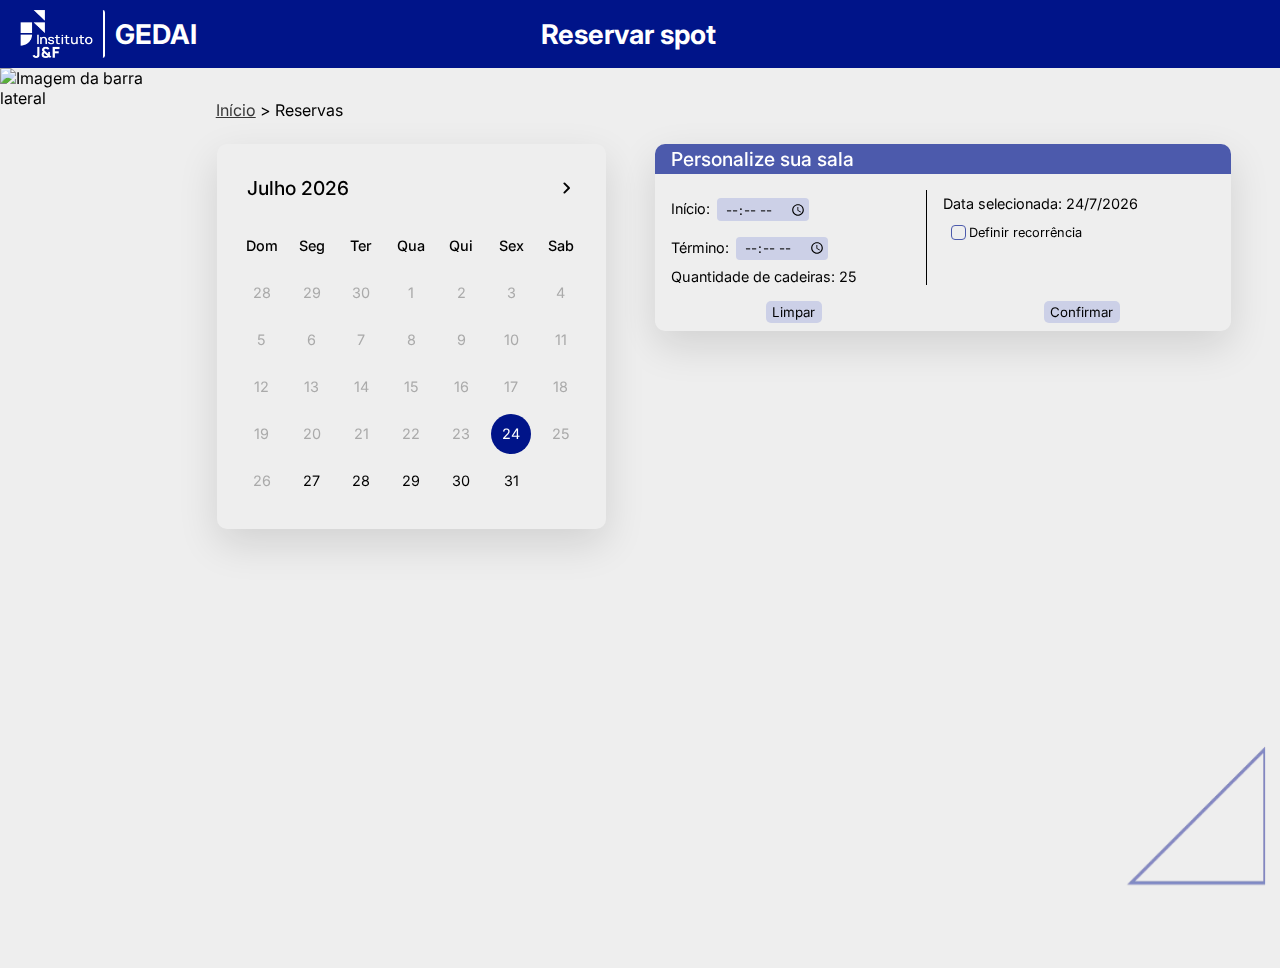
==== html/reservas.html @ 122ec22e "Subindo ultima versão sem mobile" ====
<!DOCTYPE html>
<html lang="pt-br">

<head>
    <meta charset="UTF-8">
    <meta name="viewport" content="width=device-width, initial-scale=1.0">
    <title>Reservas de spot</title>
    <link rel="stylesheet"
        href="https://fonts.googleapis.com/css2?family=Material+Symbols+Outlined:opsz,wght,FILL,GRAD@24,400,0,0" />
    <link rel="stylesheet"
        href="https://fonts.googleapis.com/css2?family=Material+Symbols+Rounded:opsz,wght,FILL,GRAD@20..48,100..700,0..1,-50..200">
    <link rel="stylesheet" href="../css/reservas.css">
    <script src="../js/reservas.js" defer></script>

</head>

<body>
    <section id="container-popup">
        <div id="popup">
            <header id="header-popup">
                <h1>Informações da reserva</h1>
            </header>
            <article id="container-informacoes">

                <div id="informacoes-1">
                    <div class="wave-group">
                        <input required="" type="text" class="input" id="nomeReserva">
                        <span class="bar"></span>
                        <label class="label">
                            <span class="label-char" style="--index: 0">Nome da reserva</span>
                        </label>
                    </div>
                    <p>Horário de início: <span id="horInicio"></span></p>
                    <p>Horário de fim: <span id="horFim"></span></p>
                    <p>Quantidade de cadeiras: <span id="quantCadeiras"></span></p>
                </div>

                <div id="informacoes-2">
                    <p>Número da sala: <span id="numSalaPopup"></span></p>
                    <p>Andar da sala: <span id="andarSala"></span></p>
                    <p>Tem televisão: <span id="temTv"></span></p>
                    <span id="datas">

                    </span>
                </div>

            </article>
            <button id="confirmar">Confirmar</button>
        </div>
    </section>
    <header id="header-pgn" >
        <div>
            <img src="../img/Logo-J_F.webp" alt="Logo institutojef" id="logo-instituto">
            <h1>GEDAI</h1>
        </div>
        <h1>Reservar spot</h1>
    </header>

    <main>
        <div id="barra-lateral"></div>
        <section id="container">
            <p id="linkVoltar"><a id="voltar" href="../index.html">Início</a> > Reservas</p>

            <section id="conteudo">
                <div class="wrapper">
                    <header id="headerCalendario">
                        <p class="current-date"></p>
                        <div class="icons">
                            <span id="prev" class="material-symbols-rounded">chevron_left</span>
                            <span id="next" class="material-symbols-rounded">chevron_right</span>
                        </div>
                    </header>
                    <div class="calendar">
                        <ul class="weeks">
                            <li>Dom</li>
                            <li>Seg</li>
                            <li>Ter</li>
                            <li>Qua</li>
                            <li>Qui</li>
                            <li>Sex</li>
                            <li>Sab</li>
                        </ul>
                        <ul class="days"></ul>
                    </div>
                </div>
                <aside class="container">
                    <section id="container-filtros">
                        <header id="headerFiltros">
                            <h2>Personalize sua sala</h2>
                        </header>
                        <section id="filtros">
                            <article id="horario-cadeiras">
                                <div id="form_horario_inicio">
                                    <label for="timeInicio">Início:</label>
                                    <input type="time" name="timeInicio" id="timeInicio">
                                </div>
                                <div id="form_horario_termino">
                                    <label for="timeFinal">Término:</label>
                                    <input type="time" name="timeFinal" id="timeFinal">
                                </div>
                                <div id="label-cadeiras">
                                    
                                </div>
                            </article>
                            <article id="datas">
                                <p>Data selecionada: <span class="diaSelecionado" id="dia"></span></p>
                                <div id="container-checkbox"><input type="checkbox" class="ui-checkbox" id="checkbox">
                                    <p>Definir recorrência</p>
                                </div>
                                <div id="recorrencia-selecionada">
                                    <p>Data de término: <input type="date" name="data" id="dataTermino"></p>
                                </div>
                            </article>
                        </section>
                        <section id="container-botoes">
                            <button id="btn-limpar">Limpar</button>
                            <button id="btn-confirmar">Confirmar</button>
                        </section>
                    </section>
                    <h3 id="alerta-sem-sala">Não há salas disponíveis :(</h3>
                    <section id="container-salas">
                       
                    </section>
                </aside>
            </section>
        </section>
    </main>
    <div id="imgBaixo"><img src="../img/grafismo-J&F 2.webp" alt="fundo"></div>


</body>

</html>
---- css/reservas.css ----
@charset "UTF-8";
@import url('https://fonts.googleapis.com/css2?family=Inter:wght@100..900&display=swap');

:root {
    --azul100: #001489;
    --azul70: #4C5AAC;
    --azul20: #CCD0E7;
    --azul05: #F2F3F9;
    --font: #383838;
    --bg: #EEEEEE;
}

* {
    margin: 0;
    padding: 0;
    box-sizing: border-box;
    font-family: "Inter", sans-serif;
}

body {
    height: 100vh;
    background-color: var(--bg);
    user-select: none;
    overflow: hidden;
}

#container-salas::-webkit-scrollbar {
    width: 8px;
}

#container-salas::-webkit-scrollbar-track {
    border-radius: 10px;
}

#container-salas::-webkit-scrollbar-thumb {
    background: #888;
    border-radius: 10px;
}

#container-salas::-webkit-scrollbar-thumb:hover {
    background: #555;
}

#barra-lateral>img {
    height: 100vh;
    float: left;
}

#header-pgn {
    padding: 10px 20px;
    display: flex;
    align-items: center;
    width: 100%;
    user-select: none;
    background-color: var(--azul100);
    color: white;
    grid-template-columns: 42% 1fr;
    display: grid;
    transition: background-color 0.3s, backdrop-filter 0.3s;
}

.logo>a {
    text-decoration: none;
    color: #fff;
}

#header-pgn>div {
    display: flex;
    align-items: center;
    font-size: .8rem;
}

#header-pgn h1 {
    font-size: 1.7rem;
}

#logo-instituto {
    height: 3rem;
    width: 5.3rem;
    border-right: 2px solid white;
    padding-right: 10px;
    margin-right: 10px;
    border-radius: 2.4px;
}

main {
    height: 100vh;
    justify-content: center;
    align-items: center;
    display: flex;
    position: relative;
    z-index: 2;
}

#container {
    width: 100%;
    height: 100%;
    padding-top: 2rem;
}

#linkVoltar {
    margin-left: 3rem;
    margin-bottom: 1.5rem;
}

#voltar {
    color: var(--font);
}

#conteudo {
    display: flex;
    justify-content: space-evenly;
}




/* calendário */

.wrapper {
    width: 35%;
    border-radius: 10px;
    box-shadow: 0 15px 40px rgba(0, 0, 0, 0.12);
}

.wrapper #headerCalendario {
    display: flex;
    align-items: center;
    padding: 25px 30px 10px;
    justify-content: space-between;
}

#headerCalendario .icons {
    display: flex;
}

#headerCalendario .icons span {
    height: 38px;
    width: 38px;
    cursor: pointer;
    text-align: center;
    line-height: 38px;
    font-size: 1.5rem;
    border-radius: 50%;
}

.icons span:last-child {
    margin-right: -10px;
}

#headerCalendario .icons span:hover {
    color: var(--azul70);
}

#headerCalendario .current-date {
    font-size: 1.2rem;
    font-weight: 500;
}

.calendar {
    padding: 20px;
}

.calendar ul {
    display: flex;
    flex-wrap: wrap;
    list-style: none;
    text-align: center;
}

.calendar .days {
    margin-bottom: 20px;
}

.calendar li {
    color: #000;
    width: calc(100% / 7);
    font-size: 0.9rem;
}

.calendar .weeks li {
    font-weight: 500;
    cursor: default;
}

.calendar .days li {
    z-index: 1;
    cursor: pointer;
    position: relative;
    margin-top: 30px;
}

.days li.inactive,
.days li.filtro-inativo {
    color: #aaa;
    cursor: not-allowed;
}

.days li.active {
    color: #fff;
}

.days li::before {
    position: absolute;
    content: "";
    left: 50%;
    top: 50%;
    height: 40px;
    width: 40px;
    z-index: -1;
    border-radius: 50%;
    transform: translate(-50%, -50%);
}

.days li.active::before {
    background: var(--azul100);
}

.hidden {
    display: none;
}

.container {
    display: grid;
    grid-template-rows: auto 1fr;
}

#alerta-sem-sala {
    justify-self: center;
    align-self: center;
    color: #383838;
    font-weight: 500;
    display: none;
}

#container-salas {
    height: 15rem;
    overflow-y: scroll;
    display: none;
}

.sala {
    background-color: var(--azul20);
    margin-bottom: 0.8rem;
    padding-block: 0.5rem;
    padding-inline: 1rem;
    border-radius: 10px;
    cursor: pointer;
    color: var(--font);
    display: flex;
    flex-direction: column;
}

.sala>h2 {
    align-self: center;
    color: var(--font);
    font-size: 1.2rem;
}

#container-info-sala {
    display: flex;
    justify-content: space-around;
}

#container-info-sala p {
    display: flex;
    align-items: center;
}

#span-tv {
    padding-inline: 2.5rem;
    border-inline: 1px solid var(--font);
}

#cadeiras {
    padding-right: .2rem;
}

.material-symbols-outlined {
    padding-right: .5rem;
}


/* filtros */
#container-filtros {
    box-shadow: 0 15px 40px rgba(0, 0, 0, 0.12);
    border-radius: 10px;
    height: max-content;
    width: 36rem;
    display: flex;
    margin-bottom: 1rem;
    flex-direction: column;
}


#headerFiltros {
    background-color: var(--azul70);
    padding-left: 1rem;
    border-radius: 10px 10px 0 0;
    color: white;
}

#headerFiltros h2 {
    padding-block: .2rem;
    font-weight: 500;
    font-size: 1.2rem;
}

#filtros {
    padding: 1rem;
    display: grid;
    font-size: .9rem;
    justify-content: center;
    grid-template-columns: 50% 50%;
}

#horario-cadeiras {
    border-right: 1.3px solid black;
    margin-right: 1rem;
    padding-right: 1rem;
}

#container-botoes {
    justify-content: space-around;
    display: flex;
    margin-bottom: .5rem;
}

#container-botoes button {
    border-radius: 5px;
    outline: none;
    border: none;
    background-color: var(--azul20);
    padding-inline: .4rem;
    padding-block: .2rem;
    cursor: pointer;
    transition: background-color 200ms cubic-bezier(0.4, 0, 0.2, 1) 0ms;
}

#container-botoes button:hover {
    background-color: var(--azul70);
    color: white;
}


/*Estilizando caixas de input de horário e de opções*/
#form_horario_inicio,
#form_horario_termino {
    padding-block: .5rem;
}

input[type="date"],
input[type="time"],
select {
    border-radius: 4px;
    outline: none;
    border: none;
    background-color: var(--azul20);
    cursor: pointer;
    text-align: center;
    padding: .1em;
    margin-left: .2em;
}

#container-checkbox {
    display: flex;
    margin: .5rem;
}

/*CHECKBOX*/
.ui-checkbox,
.ui-checkbox *,
.ui-checkbox *::before,
.ui-checkbox *::after {
    -webkit-box-sizing: border-box;
    box-sizing: border-box;
}

.ui-checkbox {
    outline: none;
    -webkit-appearance: none;
    -moz-appearance: none;
    appearance: none;
    width: 15px;
    height: 15px;
    border-radius: 4px;
    color: #fff;
    border: 1px solid var(--azul70);
    -webkit-transition: all 0.3s;
    transition: all 0.3s;
    cursor: pointer;
    position: relative;
}

.ui-checkbox::after {
    content: "";
    position: absolute;
    top: 0;
    left: 0;
    right: 0;
    bottom: 0;
    -webkit-box-shadow: 0 0 0 calc(20px / 2.5) var(--azul70);
    box-shadow: 0 0 0 calc(20px/ 2.5) var(--azul70);
    border-radius: inherit;
    opacity: 0;
    -webkit-transition: all 0.5s cubic-bezier(0.12, 0.4, 0.29, 1.46);
    -o-transition: all 0.5s cubic-bezier(0.12, 0.4, 0.29, 1.46);
    transition: all 0.5s cubic-bezier(0.12, 0.4, 0.29, 1.46);
}

.ui-checkbox::before {
    top: 40%;
    left: 50%;
    content: "";
    position: absolute;
    width: 4px;
    height: 7px;
    border-right: 2px solid #fff;
    border-bottom: 2px solid #fff;
    -webkit-transform: translate(-50%, -50%) rotate(45deg) scale(0);
    -ms-transform: translate(-50%, -50%) rotate(45deg) scale(0);
    transform: translate(-50%, -50%) rotate(45deg) scale(0);
    opacity: 0;
    -webkit-transition: all 0.1s cubic-bezier(0.71, -0.46, 0.88, 0.6), opacity 0.1s;
    -o-transition: all 0.1s cubic-bezier(0.71, -0.46, 0.88, 0.6), opacity 0.1s;
    transition: all 0.1s cubic-bezier(0.71, -0.46, 0.88, 0.6), opacity 0.1s;
}

.ui-checkbox:checked {
    background: var(--azul100);
    border-color: transparent;
}

.ui-checkbox:checked::before {
    opacity: 1;
    -webkit-transform: translate(-50%, -50%) rotate(45deg) scale(1.2);
    -ms-transform: translate(-50%, -50%) rotate(45deg) scale(1.2);
    transform: translate(-50%, -50%) rotate(45deg) scale(1.2);
    -webkit-transition: all 0.2s cubic-bezier(0.12, 0.4, 0.29, 1.46) 0.1s;
    -o-transition: all 0.2s cubic-bezier(0.12, 0.4, 0.29, 1.46) 0.1s;
    transition: all 0.2s cubic-bezier(0.12, 0.4, 0.29, 1.46) 0.1s;
}

.ui-checkbox:active:not(:checked)::after {
    -webkit-transition: none;
    -o-transition: none;
    -webkit-box-shadow: none;
    box-shadow: none;
    transition: none;
    opacity: 1;
}

#container-checkbox>p {
    margin-left: .2rem;
    cursor: default;
    font-size: .8rem;
    align-self: center;
}

#recorrencia-selecionada {
    display: none;
    margin: .5rem;
}

/*Estilizando popup para receber últimos dados*/
#container-popup {
    height: 100%;
    width: 100%;
    position: absolute;
    background-color: #00000053;
    z-index: 3;
    justify-content: center;
    display: none;
    align-items: center;
}

#popup {
    width: 500px;
    display: none;
    background-color: var(--bg);
    border-radius: 10px;
    flex-direction: column;
}

#header-popup {
    background-color: var(--azul70);
    padding-left: 1rem;
    border-radius: 10px 10px 0 0;
    color: white;
}

#header-popup>h1 {
    padding-block: .2rem;
    font-weight: 500;
    font-size: 1.2rem;
}

#container-informacoes {
    padding: 1rem;
    display: grid;
    font-size: .9rem;
    justify-content: center;
    grid-template-columns: 50% 50%;
}

#informacoes-1 {
    border-right: 1.3px solid black;
    margin-right: 1rem;
    padding-right: 1rem;
}

div#informacoes-1>p,
div#informacoes-2>p {
    padding-block: .3rem;
}

#confirmar {
    border-radius: 5px;
    outline: none;
    border: none;
    background-color: var(--azul20);
    padding-inline: .4rem;
    padding-block: .2rem;
    cursor: pointer;
    align-self: end;
    margin-bottom: .5rem;
    margin-right: .5rem;
    transition: background-color 200ms cubic-bezier(0.4, 0, 0.2, 1) 0ms;
}

#confirmar:hover {
    background-color: var(--azul70);
    color: white;
}

/*Estilizando nome da reserva*/
.wave-group {
    position: relative;
    margin-bottom: 1rem;
}

.wave-group .input {
    padding: 10px 10px 10px 0;
    display: block;
    width: 200px;
    border: none;
    border-bottom: 1px solid #515151;
    background: transparent;
}

.wave-group .input:focus {
    outline: none;
}

.wave-group .label {
    color: var(--font);
    font-weight: normal;
    position: absolute;
    pointer-events: none;
    top: 10px;
    display: flex;
}

.wave-group .label-char {
    transition: 0.2s ease all;
}

.wave-group .input:focus~label .label-char,
.wave-group .input:valid~label .label-char {
    transform: translateY(-20px);
    font-size: 14px;
    color: #5264AE;
}

.wave-group .bar {
    position: relative;
    display: block;
    width: 200px;
}

.wave-group .bar:before,
.wave-group .bar:after {
    content: '';
    height: 2px;
    width: 0;
    bottom: 1px;
    position: absolute;
    transition: 0.2s ease all;
    -moz-transition: 0.2s ease all;
    -webkit-transition: 0.2s ease all;
}

.wave-group .bar:before {
    left: 50%;
}

.wave-group .bar:after {
    right: 50%;
}

.wave-group .input:focus~.bar:before,
.wave-group .input:focus~.bar:after {
    width: 50%;
}

#datas>p {
    padding-block: .3rem;
}

#imgBaixo {
    position: fixed;
    right: 0;
    bottom: 0;
    display: flex;
}

#imgBaixo>img {
    margin-bottom: 15px;
    margin-right: 15px;
    width: 19rem;
}

.desativado {
    cursor: not-allowed;
    color: gray;
    border-color: gray;
}
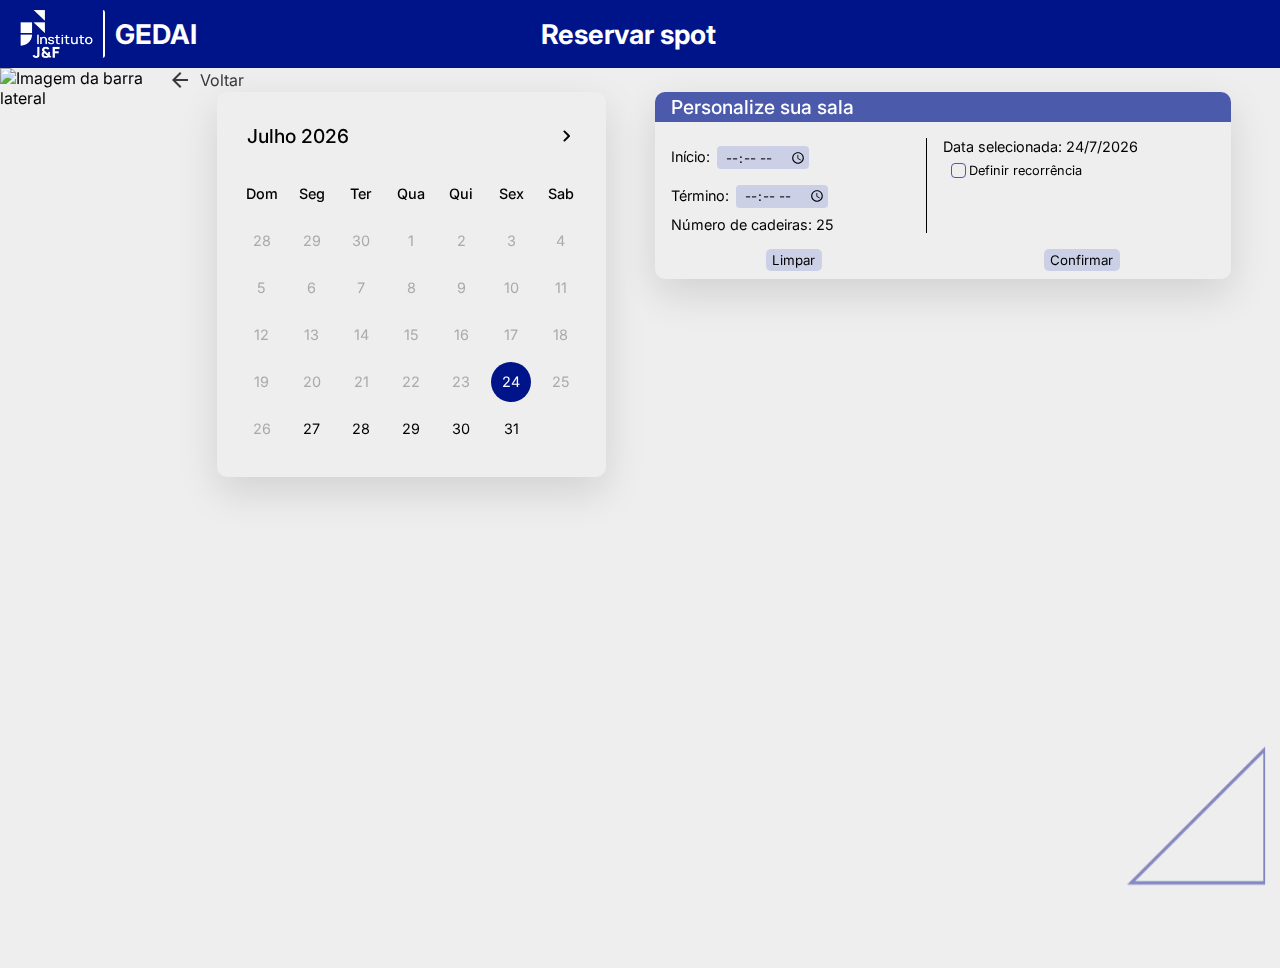
==== commit f0300add: "testando mq 600" ====
--- a/html/reservas.html
+++ b/html/reservas.html
@@ -10,6 +10,7 @@
     <link rel="stylesheet"
         href="https://fonts.googleapis.com/css2?family=Material+Symbols+Rounded:opsz,wght,FILL,GRAD@20..48,100..700,0..1,-50..200">
     <link rel="stylesheet" href="../css/reservas.css">
+    <link rel="stylesheet" href="../media-query/md-reservas.css">
     <script src="../js/reservas.js" defer></script>
 
 </head>
@@ -23,16 +24,16 @@
             <article id="container-informacoes">
 
                 <div id="informacoes-1">
-                    <div class="wave-group">
-                        <input required="" type="text" class="input" id="nomeReserva">
-                        <span class="bar"></span>
-                        <label class="label">
-                            <span class="label-char" style="--index: 0">Nome da reserva</span>
-                        </label>
-                    </div>
+
+                    <input placeholder="Digite o nome da reserva" class="input-style input" id="nomeReserva"
+                        type="text">
+                    <span class="bar"></span>
+
+
+
                     <p>Horário de início: <span id="horInicio"></span></p>
                     <p>Horário de fim: <span id="horFim"></span></p>
-                    <p>Quantidade de cadeiras: <span id="quantCadeiras"></span></p>
+                    <p>Número de cadeiras: <span id="quantCadeiras"></span></p>
                 </div>
 
                 <div id="informacoes-2">
@@ -48,7 +49,7 @@
             <button id="confirmar">Confirmar</button>
         </div>
     </section>
-    <header id="header-pgn" >
+    <header id="header-pgn">
         <div>
             <img src="../img/Logo-J_F.webp" alt="Logo institutojef" id="logo-instituto">
             <h1>GEDAI</h1>
@@ -58,8 +59,9 @@
 
     <main>
         <div id="barra-lateral"></div>
-        <section id="container">
-            <p id="linkVoltar"><a id="voltar" href="../index.html">Início</a> > Reservas</p>
+        <section id="container"><a id="voltar" href="../index.html"><span class="material-symbols-outlined">
+                    arrow_back
+                </span>Voltar</a>
 
             <section id="conteudo">
                 <div class="wrapper">
@@ -99,7 +101,7 @@
                                     <input type="time" name="timeFinal" id="timeFinal">
                                 </div>
                                 <div id="label-cadeiras">
-                                    
+
                                 </div>
                             </article>
                             <article id="datas">
@@ -110,6 +112,15 @@
                                 <div id="recorrencia-selecionada">
                                     <p>Data de término: <input type="date" name="data" id="dataTermino"></p>
                                 </div>
+                                <!-- <div>
+                                    <input type="radio" id="diariamente" name="reco" value="diariamente" checked />
+                                    <label for="diariamente">Diariamente</label>
+                                </div>
+
+                                <div>
+                                    <input type="radio" id="semanalmente" name="reco" value="semanalmente" />
+                                    <label for="semanalmente">Semanalmente</label> -->
+                                </div>
                             </article>
                         </section>
                         <section id="container-botoes">
@@ -119,7 +130,7 @@
                     </section>
                     <h3 id="alerta-sem-sala">Não há salas disponíveis :(</h3>
                     <section id="container-salas">
-                       
+
                     </section>
                 </aside>
             </section>
--- a/css/reservas.css
+++ b/css/reservas.css
@@ -21,7 +21,6 @@
     height: 100vh;
     background-color: var(--bg);
     user-select: none;
-    overflow: hidden;
 }
 
 #container-salas::-webkit-scrollbar {
@@ -48,7 +47,6 @@
 
 #header-pgn {
     padding: 10px 20px;
-    display: flex;
     align-items: center;
     width: 100%;
     user-select: none;
@@ -95,7 +93,6 @@
 #container {
     width: 100%;
     height: 100%;
-    padding-top: 2rem;
 }
 
 #linkVoltar {
@@ -103,8 +100,11 @@
     margin-bottom: 1.5rem;
 }
 
-#voltar {
+a {
     color: var(--font);
+    text-decoration: none;
+    align-items: center;
+    display: flex;
 }
 
 #conteudo {
@@ -507,7 +507,16 @@
     border-right: 1.3px solid black;
     margin-right: 1rem;
     padding-right: 1rem;
-}
+    align-self: center;
+    justify-self: center;
+}
+
+#informacoes-1 {
+    align-self: center;
+    justify-self: center;
+}
+
+
 
 div#informacoes-1>p,
 div#informacoes-2>p {
@@ -534,78 +543,22 @@
 }
 
 /*Estilizando nome da reserva*/
-.wave-group {
-    position: relative;
-    margin-bottom: 1rem;
-}
-
-.wave-group .input {
-    padding: 10px 10px 10px 0;
-    display: block;
-    width: 200px;
-    border: none;
-    border-bottom: 1px solid #515151;
-    background: transparent;
-}
-
-.wave-group .input:focus {
+.input-style {
+    width: 100%;
+    border: 2px solid #ccc;
+    border-radius: 5px;
+    font-size: .8rem;
+    color: #333;
     outline: none;
-}
-
-.wave-group .label {
-    color: var(--font);
-    font-weight: normal;
-    position: absolute;
-    pointer-events: none;
-    top: 10px;
-    display: flex;
-}
-
-.wave-group .label-char {
-    transition: 0.2s ease all;
-}
-
-.wave-group .input:focus~label .label-char,
-.wave-group .input:valid~label .label-char {
-    transform: translateY(-20px);
-    font-size: 14px;
-    color: #5264AE;
-}
-
-.wave-group .bar {
-    position: relative;
-    display: block;
-    width: 200px;
-}
-
-.wave-group .bar:before,
-.wave-group .bar:after {
-    content: '';
-    height: 2px;
-    width: 0;
-    bottom: 1px;
-    position: absolute;
-    transition: 0.2s ease all;
-    -moz-transition: 0.2s ease all;
-    -webkit-transition: 0.2s ease all;
-}
-
-.wave-group .bar:before {
-    left: 50%;
-}
-
-.wave-group .bar:after {
-    right: 50%;
-}
-
-.wave-group .input:focus~.bar:before,
-.wave-group .input:focus~.bar:after {
-    width: 50%;
-}
-
-#datas>p {
     padding-block: .3rem;
-}
+    text-align: center;
+}
+
+.input-style:focus {
+    border-color: #007bff;
+    box-shadow: 0 0 0 0.2rem rgba(0, 123, 255, 0.25);
+}
+
 
 #imgBaixo {
     position: fixed;
--- a/media-query/md-reservas.css
+++ b/media-query/md-reservas.css
@@ -0,0 +1,157 @@
+@media screen and (max-width: 600px) {
+    #header-pgn {
+        display: flex;
+        justify-content: center;
+    }
+
+    #header-pgn h1 {
+        font-size: 1.5rem;
+    }
+
+    #header-pgn>div {
+        display: none;
+    }
+
+    #voltar {
+        margin-block: 1rem;
+        font-size: .9rem;
+    }
+
+    .material-symbols-outlined {
+        font-size: 1rem;
+    }
+
+    main {
+        height: auto;
+        padding: 0;
+    }
+
+    #barra-lateral {
+        display: none;
+    }
+
+    .wrapper {
+        width: auto;
+    }
+
+    .wrapper #headerCalendario {
+        padding: .9rem;
+    }
+
+    #headerCalendario .current-date {
+        font-size: 1rem;
+    }
+
+    .calendar {
+        padding: 0 .9rem .9rem .9rem;
+    }
+
+    .calendar .weeks li {
+        font-size: .8rem;
+    }
+
+    .calendar .days li {
+        font-size: .8rem;
+    }
+
+    #conteudo {
+        flex-direction: column;
+        gap: 2rem;
+    }
+
+    #container {
+        width: 85%;
+    }
+
+    #container-filtros {
+        width: auto;
+    }
+
+    #headerFiltros {
+        padding-left: 0;
+        text-align: center;
+        font-size: .9rem;
+    }
+
+    #filtros {
+        grid-template-columns: 45% 45%;
+        gap: 1rem;
+        padding-inline: 0;
+    }
+
+    #horario-cadeiras {
+        margin-right: 0;
+        padding-right: 0;
+    }
+
+    #horario-cadeiras,
+    #datas {
+        display: grid;
+        gap: 1rem;
+        grid-template-rows: repeat(3, 25%);
+        align-items: center;
+    }
+
+    #form_horario_inicio,
+    #form_horario_termino {
+        padding: 0;
+    }
+
+    #form_horario_inicio,
+    #form_horario_termino,
+    #label-cadeiras {
+        display: flex;
+        flex-direction: column;
+
+    }
+
+    #form_horario_inicio>input,
+    #form_horario_termino>input,
+    #recorrencia-selecionada>p>input,
+    select {
+        width: fit-content;
+        margin-left: 0;
+        margin-top: .3rem;
+    }
+
+    #container-checkbox {
+        margin: 0;
+    }
+
+    #container-checkbox>p {
+        align-self: normal;
+    }
+
+    #recorrencia-selecionada {
+        margin: 0;
+        margin-left: .5rem;
+    }
+
+    .sala {
+        align-items: center;
+        gap: .5rem;
+        padding-inline: .5rem;
+    }
+
+    #container-info-sala {
+        display: grid;
+        grid-template-columns: repeat(3, 32%);
+        gap: .5rem;
+        align-items: center;
+        text-align: center;
+        font-size: .8rem;
+        justify-content: center;
+    }
+
+    #container-info-sala p {
+        padding-inline: .3rem;
+    }
+
+    #span-tv  {
+        padding: 0;
+    }
+
+    #imgBaixo {
+        display: none;
+    }
+}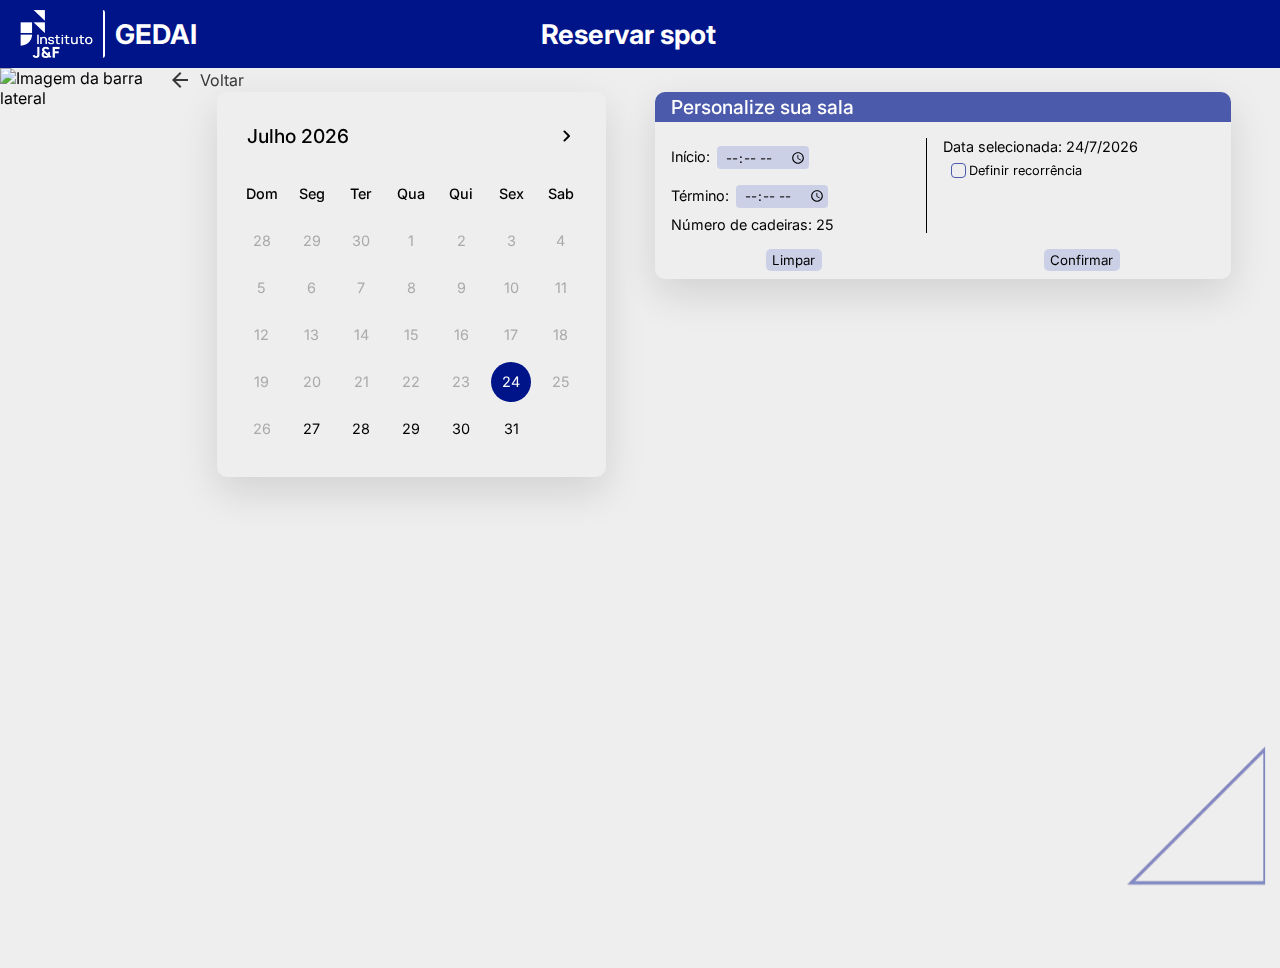
==== commit a54f3c26: "Testando mq 768" ====
--- a/html/reservas.html
+++ b/html/reservas.html
@@ -130,7 +130,7 @@
                     </section>
                     <h3 id="alerta-sem-sala">Não há salas disponíveis :(</h3>
                     <section id="container-salas">
-
+                        
                     </section>
                 </aside>
             </section>
--- a/css/reservas.css
+++ b/css/reservas.css
@@ -121,6 +121,7 @@
     width: 35%;
     border-radius: 10px;
     box-shadow: 0 15px 40px rgba(0, 0, 0, 0.12);
+    background-color: #eeeeee;
 }
 
 .wrapper #headerCalendario {
@@ -308,6 +309,7 @@
 
 #filtros {
     padding: 1rem;
+    background-color: #eeeeee;
     display: grid;
     font-size: .9rem;
     justify-content: center;
--- a/media-query/md-reservas.css
+++ b/media-query/md-reservas.css
@@ -109,7 +109,7 @@
     #form_horario_termino>input,
     #recorrencia-selecionada>p>input,
     select {
-        width: fit-content;
+        width: min-content;
         margin-left: 0;
         margin-top: .3rem;
     }
@@ -131,6 +131,7 @@
         align-items: center;
         gap: .5rem;
         padding-inline: .5rem;
+        width: 100%;
     }
 
     #container-info-sala {
@@ -147,11 +148,143 @@
         padding-inline: .3rem;
     }
 
-    #span-tv  {
-        padding: 0;
-    }
-
-    #imgBaixo {
+    #span-tv {
+        padding: 0;
+    }
+}
+
+@media screen and (min-width: 600px) and (max-width: 768px) {
+
+    #header-pgn {
+        justify-content: space-between;
+        display: flex;
+    }
+
+    #header-pgn h1 {
+        font-size: 1.5rem;
+    }
+
+    #header-pgn>div {
+        order: 2;
+    }
+
+    #voltar {
+        margin-block: 1rem;
+        font-size: 1rem;
+    }
+
+    .material-symbols-outlined {
+        font-size: 1.2rem;
+    }
+
+    main {
+        height: auto;
+        padding: 0;
+    }
+
+    #barra-lateral {
         display: none;
     }
+
+    .wrapper {
+        width: auto;
+    }
+
+    .wrapper #headerCalendario {
+        padding: 1rem;
+    }
+
+    #headerCalendario .current-date {
+        font-size: 1.1rem;
+    }
+
+    .calendar {
+        padding: 0 1rem 1rem 1rem;
+    }
+
+    .calendar .weeks li {
+        font-size: .9rem;
+    }
+
+    .calendar .days li {
+        font-size: .9rem;
+    }
+
+    #conteudo {
+        flex-direction: column;
+        gap: 2rem;
+    }
+
+    #container {
+        width: 70%;
+    }
+
+    #container-filtros {
+        width: auto;
+        gap: .6rem;
+    }
+
+    #headerFiltros {
+        font-size: 1rem;
+    }
+
+    #filtros {
+        grid-template-columns: 45% 45%;
+        gap: 1rem;
+        padding-inline: 0;
+    }
+
+    #horario-cadeiras {
+        margin-right: 0;
+        padding-right: 0;
+    }
+
+    #horario-cadeiras,
+    #datas {
+        display: grid;
+        gap: 1rem;
+        grid-template-rows: repeat(3, 22%);
+        align-items: center;
+    }
+
+    #form_horario_inicio,
+    #form_horario_termino {
+        padding: 0;
+    }
+
+    #container-checkbox {
+        margin: 0;
+    }
+
+    #container-checkbox>p {
+        align-self: normal;
+    }
+
+    #recorrencia-selecionada {
+        margin: 0;
+        margin-left: .5rem;
+    }
+
+    .sala {
+        align-items: center;
+        gap: .7rem;
+        padding-inline: .5rem;
+        width: 100%;
+    }
+
+    #container-info-sala {
+        display: grid;
+        grid-template-columns: repeat(3, 30%);
+        width: 100%;
+    }
+
+    #container-info-sala p {
+        justify-self: center;
+        font-size: .8rem;
+    }
+
+    #span-tv {
+        padding: 0;
+        border: none;
+    }
 }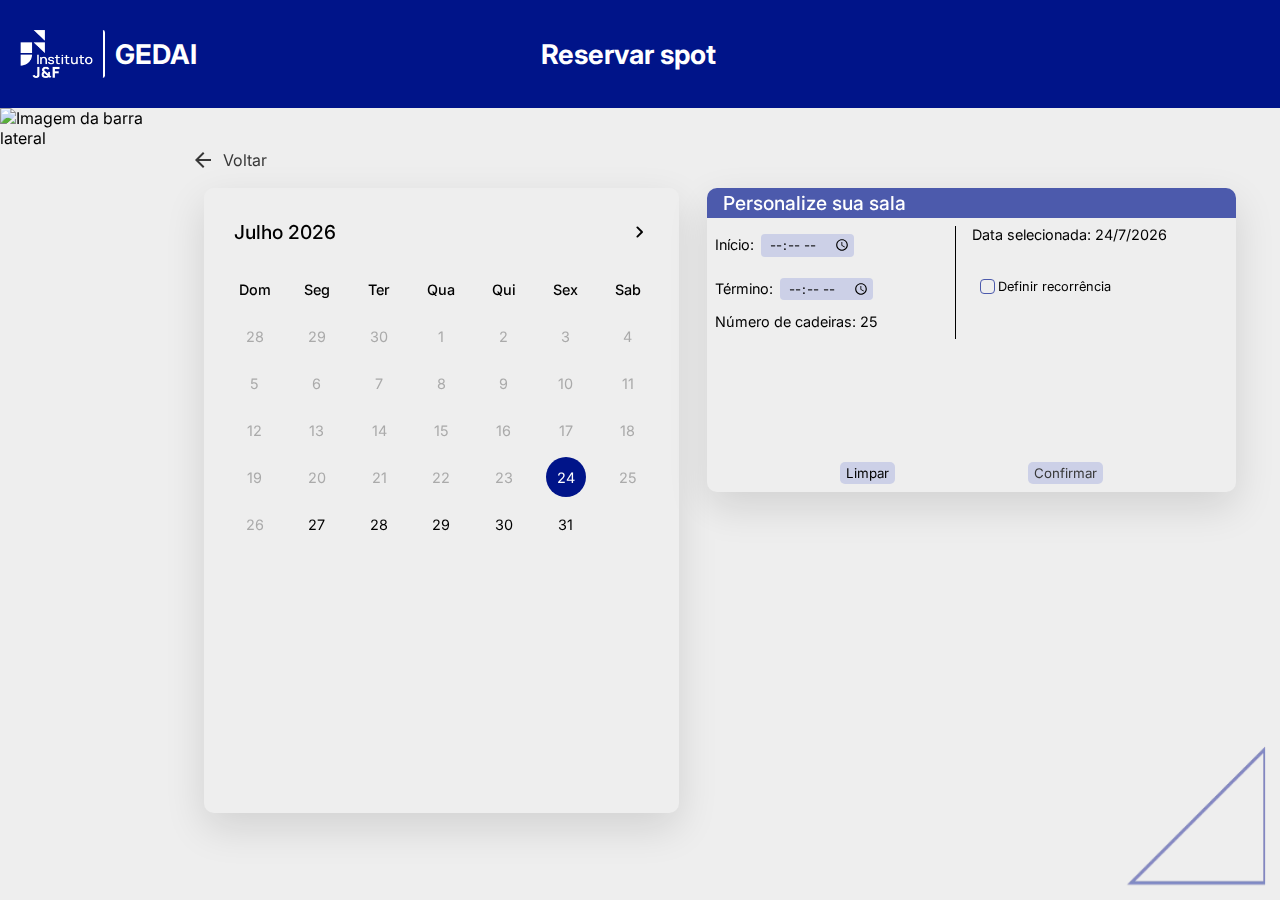
==== commit ea3ae523: "testando responsividade" ====
--- a/html/reservas.html
+++ b/html/reservas.html
@@ -16,7 +16,7 @@
 </head>
 
 <body>
-    <section id="container-popup">
+    <!-- <section id="container-popup">
         <div id="popup">
             <header id="header-popup">
                 <h1>Informações da reserva</h1>
@@ -48,7 +48,7 @@
             </article>
             <button id="confirmar">Confirmar</button>
         </div>
-    </section>
+    </section> -->
     <header id="header-pgn">
         <div>
             <img src="../img/Logo-J_F.webp" alt="Logo institutojef" id="logo-instituto">
@@ -85,60 +85,58 @@
                         <ul class="days"></ul>
                     </div>
                 </div>
-                <aside class="container">
-                    <section id="container-filtros">
-                        <header id="headerFiltros">
-                            <h2>Personalize sua sala</h2>
-                        </header>
-                        <section id="filtros">
-                            <article id="horario-cadeiras">
-                                <div id="form_horario_inicio">
-                                    <label for="timeInicio">Início:</label>
-                                    <input type="time" name="timeInicio" id="timeInicio">
-                                </div>
-                                <div id="form_horario_termino">
-                                    <label for="timeFinal">Término:</label>
-                                    <input type="time" name="timeFinal" id="timeFinal">
-                                </div>
-                                <div id="label-cadeiras">
+                <section id="container-filtros">
+                    <header id="headerFiltros">
+                        <h2>Personalize sua sala</h2>
+                    </header>
+                    <section id="filtros">
+                        <article id="horario-cadeiras">
+                            <div id="form_horario_inicio">
+                                <label for="timeInicio">Início:</label>
+                                <input type="time" name="timeInicio" id="timeInicio">
+                            </div>
+                            <div id="form_horario_termino">
+                                <label for="timeFinal">Término:</label>
+                                <input type="time" name="timeFinal" id="timeFinal">
+                            </div>
+                            <div id="label-cadeiras">
 
-                                </div>
-                            </article>
-                            <article id="datas">
-                                <p>Data selecionada: <span class="diaSelecionado" id="dia"></span></p>
-                                <div id="container-checkbox"><input type="checkbox" class="ui-checkbox" id="checkbox">
-                                    <p>Definir recorrência</p>
-                                </div>
-                                <div id="recorrencia-selecionada">
-                                    <p>Data de término: <input type="date" name="data" id="dataTermino"></p>
-                                </div>
-                                <!-- <div>
-                                    <input type="radio" id="diariamente" name="reco" value="diariamente" checked />
-                                    <label for="diariamente">Diariamente</label>
-                                </div>
+                            </div>
+                        </article>
+                        <article id="datas">
+                            <p>Data selecionada: <span class="diaSelecionado" id="dia"></span></p>
+                            <div id="container-checkbox"><input type="checkbox" class="ui-checkbox" id="checkbox">
+                                <p>Definir recorrência</p>
+                            </div>
+                            <div id="recorrencia-selecionada">
+                                <p>Data de término: <input type="date" name="data" id="dataTermino"></p>
+                            </div>
+                            <!-- <div>
+                                <input type="radio" id="diariamente" name="reco" value="diariamente" checked />
+                                <label for="diariamente">Diariamente</label>
+                            </div>
 
-                                <div>
-                                    <input type="radio" id="semanalmente" name="reco" value="semanalmente" />
-                                    <label for="semanalmente">Semanalmente</label> -->
-                                </div>
-                            </article>
-                        </section>
-                        <section id="container-botoes">
-                            <button id="btn-limpar">Limpar</button>
-                            <button id="btn-confirmar">Confirmar</button>
-                        </section>
+                            <div>
+                                <input type="radio" id="semanalmente" name="reco" value="semanalmente" />
+                                <label for="semanalmente">Semanalmente</label> -->
+                            </div>
+                        </article>
                     </section>
-                    <h3 id="alerta-sem-sala">Não há salas disponíveis :(</h3>
-                    <section id="container-salas">
-                        
+                    <section id="container-botoes">
+                        <button id="btn-limpar">Limpar</button>
+                        <button id="btn-confirmar"><a href="#container-salas">Confirmar</a></button>
                     </section>
-                </aside>
+
+                </section>
+                <h3 id="alerta-sem-sala">Não há salas disponíveis :(</h3>
+                <section id="container-salas">
+
+                </section>
             </section>
         </section>
     </main>
     <div id="imgBaixo"><img src="../img/grafismo-J&F 2.webp" alt="fundo"></div>
 
-
 </body>
 
 </html>--- a/css/reservas.css
+++ b/css/reservas.css
@@ -16,11 +16,17 @@
     box-sizing: border-box;
     font-family: "Inter", sans-serif;
 }
-
+#azul {
+    background-color: aqua;
+    height: 1000px;
+}
 body {
     height: 100vh;
+    display: grid;
+    grid-template-rows: 12% 88%;
     background-color: var(--bg);
     user-select: none;
+    scroll-behavior: smooth;
 }
 
 #container-salas::-webkit-scrollbar {
@@ -40,8 +46,12 @@
     background: #555;
 }
 
+#barra-lateral {
+    height: 100%;
+}
+
 #barra-lateral>img {
-    height: 100vh;
+    height: 100%;
     float: left;
 }
 
@@ -82,7 +92,7 @@
 }
 
 main {
-    height: 100vh;
+    height: 100%;
     justify-content: center;
     align-items: center;
     display: flex;
@@ -92,7 +102,6 @@
 
 #container {
     width: 100%;
-    height: 100%;
 }
 
 #linkVoltar {
@@ -105,6 +114,10 @@
     text-decoration: none;
     align-items: center;
     display: flex;
+}
+
+#voltar {
+    margin-bottom: 1rem;
 }
 
 #conteudo {
@@ -286,11 +299,10 @@
 #container-filtros {
     box-shadow: 0 15px 40px rgba(0, 0, 0, 0.12);
     border-radius: 10px;
-    height: max-content;
-    width: 36rem;
-    display: flex;
-    margin-bottom: 1rem;
+    height: 100%;
+    display: flex;
     flex-direction: column;
+    background-color: var(--bg);
 }
 
 
--- a/media-query/md-reservas.css
+++ b/media-query/md-reservas.css
@@ -24,6 +24,8 @@
     main {
         height: auto;
         padding: 0;
+        margin-inline: 3rem;
+        display: block;
     }
 
     #barra-lateral {
@@ -59,12 +61,9 @@
         gap: 2rem;
     }
 
-    #container {
-        width: 85%;
-    }
-
     #container-filtros {
         width: auto;
+        margin-block: 1rem;
     }
 
     #headerFiltros {
@@ -109,7 +108,7 @@
     #form_horario_termino>input,
     #recorrencia-selecionada>p>input,
     select {
-        width: min-content;
+        width: max-content;
         margin-left: 0;
         margin-top: .3rem;
     }
@@ -180,6 +179,8 @@
     main {
         height: auto;
         padding: 0;
+        margin-inline: 5rem;
+        display: block;
     }
 
     #barra-lateral {
@@ -215,12 +216,9 @@
         gap: 2rem;
     }
 
-    #container {
-        width: 70%;
-    }
-
     #container-filtros {
         width: auto;
+        margin-block: 1rem;
         gap: .6rem;
     }
 
@@ -287,4 +285,293 @@
         padding: 0;
         border: none;
     }
+}
+
+@media screen and (min-width: 768px) and (max-width: 992px) {
+
+    body {
+        height: 100%;
+        grid-template-rows: 4rem 88%;
+        gap: 1rem;
+    }
+
+    #header-pgn {
+        justify-content: space-between;
+        display: flex;
+    }
+
+    #header-pgn h1 {
+        font-size: 1.5rem;
+    }
+
+    #header-pgn>div {
+        order: 2;
+    }
+
+    #voltar {
+        font-size: 1rem;
+    }
+
+    .material-symbols-outlined {
+        font-size: 1.2rem;
+    }
+
+    #barra-lateral {
+        display: none;
+    }
+
+    main {
+        height: auto;
+        margin-inline: 3rem;
+    }
+
+    #conteudo {
+        display: grid;
+        grid-template-areas:
+            "calendario filtros"
+            "salas salas";
+        grid-template-columns: 51% 40%;
+        gap: 1rem;
+        grid-template-rows: 52%;
+    }
+
+    .wrapper {
+        grid-area: calendario;
+        width: 100%;
+    }
+
+    .wrapper,
+    #container-filtros {
+        grid-row: 1 / 3;
+    }
+
+    .calendar .days li {
+        margin-top: 25px;
+    }
+
+    #container-filtros {
+        width: 100%;
+        height: 100%;
+    }
+
+    #filtros {
+        display: block;
+    }
+
+    #container-botoes {
+        display: flex;
+        flex-direction: row;
+        justify-content: space-evenly;
+        margin-top: auto;
+    }
+
+    #container-salas {
+        grid-area: salas;
+        grid-row: 3;
+    }
+
+    #horario-cadeiras {
+        border: none;
+    }
+
+    #datas {
+        margin-top: 1rem;
+    }
+
+    #horario-cadeiras,
+    #datas {
+        display: grid;
+        gap: .8rem;
+    }
+
+    #container-checkbox,
+    #recorrencia-selecionada {
+        margin: 0 0 0 .5rem
+    }
+
+}
+
+@media screen and (min-width: 992px) and (max-width: 1200px) {
+    #header-pgn {
+        justify-content: space-between;
+        display: flex;
+    }
+
+    #header-pgn h1 {
+        font-size: 1.5rem;
+    }
+
+    #header-pgn>div {
+        order: 2;
+    }
+
+    main {
+        display: grid;
+        height: auto;
+        grid-template-columns: 10% 1fr;
+        align-items: normal;
+    }
+
+    #barra-lateral {
+        height: 100%;
+        width: 100%;
+    }
+
+    #barra-lateral>img {
+        width: 100%;
+        height: 100%;
+    }
+
+    #voltar {
+        margin: 1.5rem;
+        font-size: 1rem;
+    }
+
+    .material-symbols-outlined {
+        font-size: 1.2rem;
+    }
+
+    #conteudo {
+        display: grid;
+        grid-template-areas:
+            "calendario filtros"
+            "salas salas";
+        grid-template-columns: 45% 40%;
+        gap: 1.5rem;
+    }
+
+    .wrapper {
+        grid-area: calendario;
+        width: 100%;
+    }
+
+    .wrapper,
+    #container-filtros {
+        grid-row: 1 / 3;
+    }
+
+    .wrapper #headerCalendario {
+        padding: 1rem;
+    }
+
+    .calendar {
+        padding: .5rem;
+    }
+
+    .calendar .days {
+        margin-bottom: 1rem;
+    }
+
+    .calendar .days li {
+        margin-top: 1.6875rem;
+    }
+
+    .days {
+        margin: 0;
+    }
+
+    #container-filtros {
+        width: 100%;
+        height: 100%;
+    }
+
+    #filtros {
+        display: block;
+    }
+
+    #container-botoes {
+        display: flex;
+        flex-direction: row;
+        justify-content: space-evenly;
+        margin-top: auto;
+    }
+
+    #container-salas {
+        grid-area: salas;
+        grid-row: 3;
+    }
+
+    #horario-cadeiras {
+        border: none;
+    }
+
+    #datas {
+        margin-top: 1rem;
+    }
+
+    #horario-cadeiras,
+    #datas {
+        display: grid;
+        gap: .8rem;
+    }
+
+    #container-checkbox,
+    #recorrencia-selecionada {
+        margin: 0 0 0 .5rem
+    }
+}
+
+@media screen and (min-width: 1200px) {
+
+    #container {
+        margin-inline: 2rem;
+        height: 90%;
+    }
+
+    #conteudo {
+        display: grid;
+        grid-template-areas:
+            "calendario filtros"
+            "calendario salas";
+        grid-template-columns: 45% 50%;
+        grid-template-rows: 45% 45%;
+        gap: 1rem;
+        height: 95%;
+    }
+
+    .wrapper {
+        grid-area: calendario;
+        width: 100%;
+    }
+
+    #container-filtros {
+        grid-area: filtros;
+        width: 100%;
+    }
+
+    #filtros {
+        margin-top: .5rem;
+        margin-inline: .5rem;
+        padding: 0;
+    }
+
+    #container-botoes {
+        display: flex;
+        flex-direction: row;
+        justify-content: space-evenly;
+        margin-top: auto;
+    }
+
+    #horario-cadeiras,
+    #datas {
+        display: grid;
+        gap: .6rem;
+        grid-template-rows: repeat(3, calc(90% / 3));
+    }
+
+    #container-checkbox {
+        align-items: center;
+    }
+
+    #container-checkbox,
+    #recorrencia-selecionada {
+        margin: 0 0 0 .5rem
+    }
+
+    #container-salas {
+        grid-area: salas;
+        grid-row: 2;
+        height: 100%;
+    }
+
 }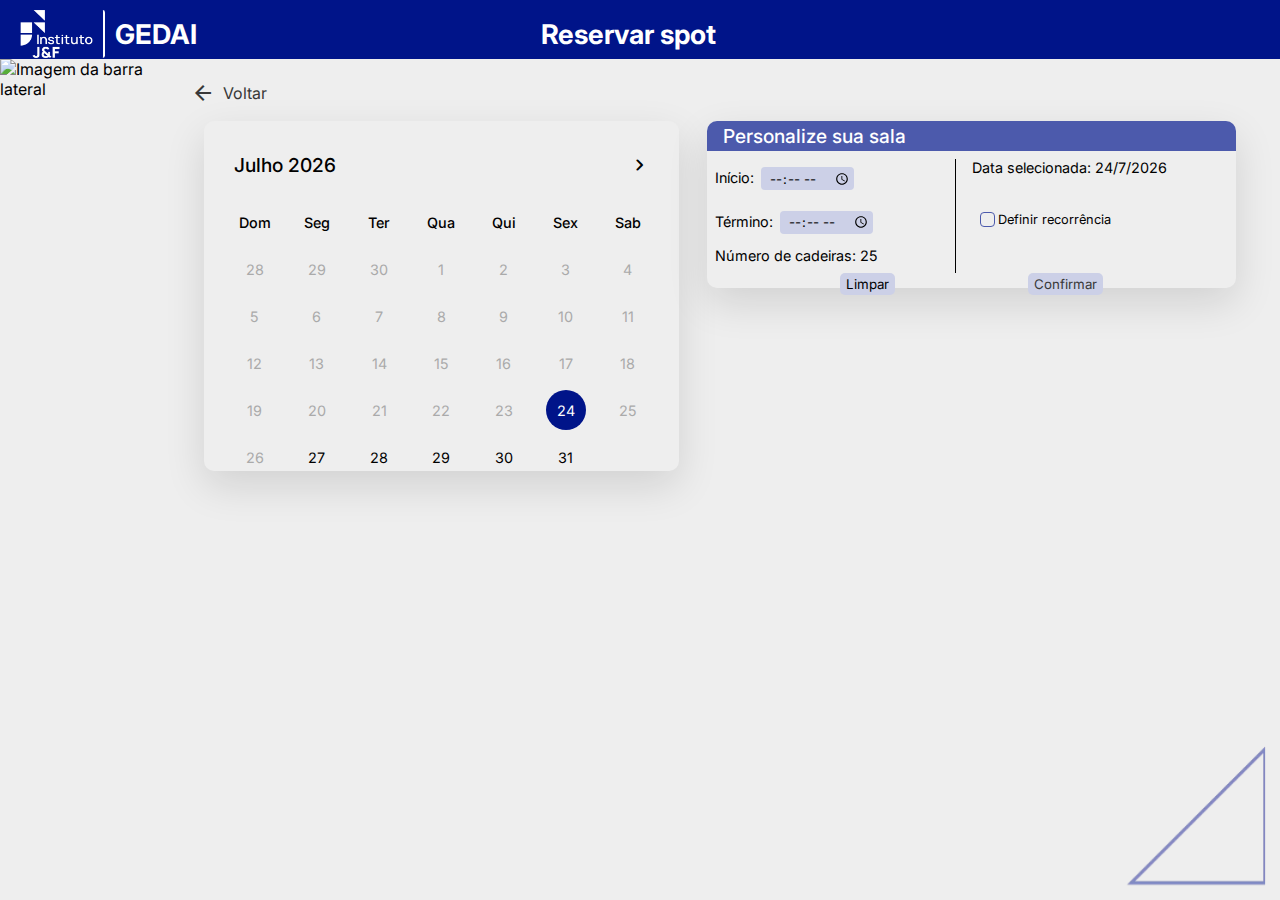
==== commit 78f6c8e0: "Responsividade do popup" ====
--- a/html/reservas.html
+++ b/html/reservas.html
@@ -16,39 +16,6 @@
 </head>
 
 <body>
-    <!-- <section id="container-popup">
-        <div id="popup">
-            <header id="header-popup">
-                <h1>Informações da reserva</h1>
-            </header>
-            <article id="container-informacoes">
-
-                <div id="informacoes-1">
-
-                    <input placeholder="Digite o nome da reserva" class="input-style input" id="nomeReserva"
-                        type="text">
-                    <span class="bar"></span>
-
-
-
-                    <p>Horário de início: <span id="horInicio"></span></p>
-                    <p>Horário de fim: <span id="horFim"></span></p>
-                    <p>Número de cadeiras: <span id="quantCadeiras"></span></p>
-                </div>
-
-                <div id="informacoes-2">
-                    <p>Número da sala: <span id="numSalaPopup"></span></p>
-                    <p>Andar da sala: <span id="andarSala"></span></p>
-                    <p>Tem televisão: <span id="temTv"></span></p>
-                    <span id="datas">
-
-                    </span>
-                </div>
-
-            </article>
-            <button id="confirmar">Confirmar</button>
-        </div>
-    </section> -->
     <header id="header-pgn">
         <div>
             <img src="../img/Logo-J_F.webp" alt="Logo institutojef" id="logo-instituto">
@@ -135,6 +102,39 @@
             </section>
         </section>
     </main>
+    <section id="container-popup">
+        <div id="popup">
+            <header id="header-popup">
+                <h1>Informações da reserva</h1>
+            </header>
+            <article id="container-informacoes">
+
+                <div id="informacoes-1">
+
+                    <input placeholder="Digite o nome da reserva" class="input-style input" id="nomeReserva"
+                        type="text">
+                    <span class="bar"></span>
+
+
+
+                    <p>Horário de início: <span id="horInicio"></span></p>
+                    <p>Horário de fim: <span id="horFim"></span></p>
+                    <p>Número de cadeiras: <span id="quantCadeiras"></span></p>
+                </div>
+
+                <div id="informacoes-2">
+                    <p>Número da sala: <span id="numSalaPopup"></span></p>
+                    <p>Andar da sala: <span id="andarSala"></span></p>
+                    <p>Tem televisão: <span id="temTv"></span></p>
+                    <span id="datas">
+
+                    </span>
+                </div>
+
+            </article>
+            <button id="confirmar">Confirmar</button>
+        </div>
+    </section>
     <div id="imgBaixo"><img src="../img/grafismo-J&F 2.webp" alt="fundo"></div>
 
 </body>
--- a/css/reservas.css
+++ b/css/reservas.css
@@ -16,12 +16,9 @@
     box-sizing: border-box;
     font-family: "Inter", sans-serif;
 }
-#azul {
-    background-color: aqua;
-    height: 1000px;
-}
+
 body {
-    height: 100vh;
+    height: 100%;
     display: grid;
     grid-template-rows: 12% 88%;
     background-color: var(--bg);
@@ -478,14 +475,18 @@
 
 /*Estilizando popup para receber últimos dados*/
 #container-popup {
-    height: 100%;
-    width: 100%;
+    height: 100rem;
+    width: 100rem;
     position: absolute;
     background-color: #00000053;
     z-index: 3;
     justify-content: center;
     display: none;
     align-items: center;
+    position: fixed;
+    top: 50%;
+    left: 50%;
+    transform: translate(-50%, -50%);
 }
 
 #popup {
--- a/media-query/md-reservas.css
+++ b/media-query/md-reservas.css
@@ -1,4 +1,8 @@
 @media screen and (max-width: 600px) {
+    body {
+        grid-template-rows: 5% 88%;
+    }
+
     #header-pgn {
         display: flex;
         justify-content: center;
@@ -150,9 +154,46 @@
     #span-tv {
         padding: 0;
     }
+
+    /* popup */
+    #popup {
+        width: 12.5rem;
+    }
+
+    #header-popup {
+        padding-left: 0;
+        text-align: center;
+    }
+
+    #header-popup h1 {
+        font-size: 1rem;
+    }
+
+    #container-informacoes {
+        padding: .8rem;
+        grid-template-columns: none;
+    }
+
+    #informacoes-1 {
+        border: none;
+        justify-self: normal;
+        align-self: normal;
+        margin-right: 0;
+        padding-right: 0;
+        margin-bottom: .4rem;
+    }
+
+    #informacoes-1,
+    #informacoes-2 {
+        display: grid;
+        gap: .4rem;
+    }
 }
 
 @media screen and (min-width: 600px) and (max-width: 768px) {
+    body {
+        grid-template-rows: 9% 88%;
+    }
 
     #header-pgn {
         justify-content: space-between;
@@ -284,6 +325,40 @@
     #span-tv {
         padding: 0;
         border: none;
+    }
+
+    /* popup */
+    #popup {
+        width: 12.5rem;
+    }
+
+    #header-popup {
+        padding-left: 0;
+        text-align: center;
+    }
+
+    #header-popup h1 {
+        font-size: 1rem;
+    }
+
+    #container-informacoes {
+        padding: .8rem;
+        grid-template-columns: none;
+    }
+
+    #informacoes-1 {
+        border: none;
+        justify-self: normal;
+        align-self: normal;
+        margin-right: 0;
+        padding-right: 0;
+        margin-bottom: .4rem;
+    }
+
+    #informacoes-1,
+    #informacoes-2 {
+        display: grid;
+        gap: .4rem;
     }
 }
 
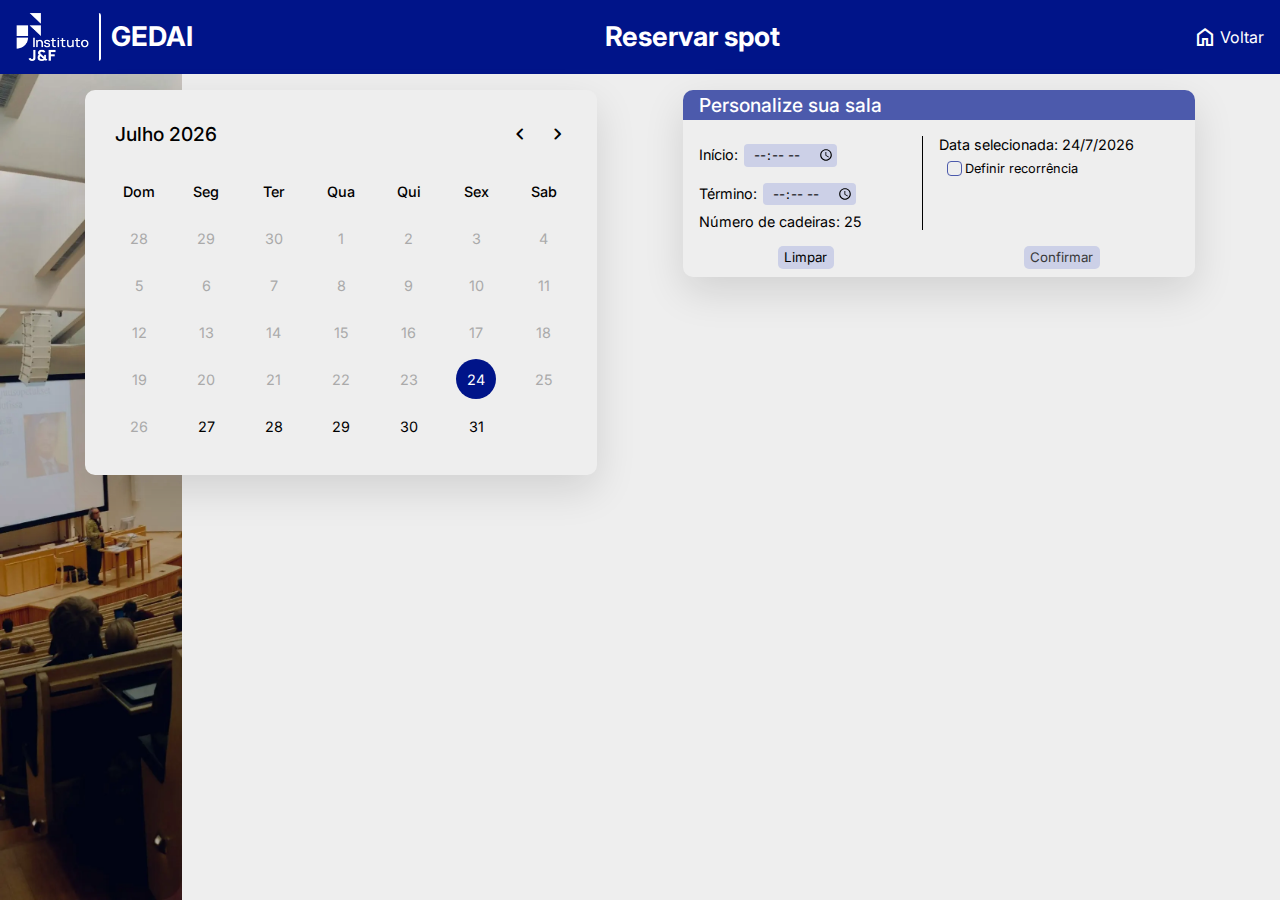
==== commit 1873aed7: "subindo essa droga e testando outra cois  bjs" ====
--- a/html/reservas.html
+++ b/html/reservas.html
@@ -22,86 +22,79 @@
             <h1>GEDAI</h1>
         </div>
         <h1>Reservar spot</h1>
+        <a id="voltar" href="../index.html"><span class="material-symbols-outlined">
+            home
+            </span>Voltar</a>
     </header>
 
     <main>
-        <div id="barra-lateral"></div>
-        <section id="container"><a id="voltar" href="../index.html"><span class="material-symbols-outlined">
-                    arrow_back
-                </span>Voltar</a>
+        <!-- Calendário -->
+        <section class="wrapper">
+            <header id="headerCalendario">
+                <p class="current-date"></p>
+                <div class="icons">
+                    <span id="prev" class="material-symbols-rounded">chevron_left</span>
+                    <span id="next" class="material-symbols-rounded">chevron_right</span>
+                </div>
+            </header>
+            <div class="calendar">
+                <ul class="weeks">
+                    <li>Dom</li>
+                    <li>Seg</li>
+                    <li>Ter</li>
+                    <li>Qua</li>
+                    <li>Qui</li>
+                    <li>Sex</li>
+                    <li>Sab</li>
+                </ul>
+                <ul class="days"></ul>
+            </div>
+        </section>
 
-            <section id="conteudo">
-                <div class="wrapper">
-                    <header id="headerCalendario">
-                        <p class="current-date"></p>
-                        <div class="icons">
-                            <span id="prev" class="material-symbols-rounded">chevron_left</span>
-                            <span id="next" class="material-symbols-rounded">chevron_right</span>
+        
+        <div id="container-filtro-sala">
+            <!-- Filtros -->
+            <section id="container-filtros">
+                <header id="headerFiltros">
+                    <h2>Personalize sua sala</h2>
+                </header>
+                <aside id="filtros">
+                    <aside id="horario-cadeiras">
+                        <div id="form_horario_inicio">
+                            <label for="timeInicio">Início:</label>
+                            <input type="time" name="timeInicio" id="timeInicio">
                         </div>
-                    </header>
-                    <div class="calendar">
-                        <ul class="weeks">
-                            <li>Dom</li>
-                            <li>Seg</li>
-                            <li>Ter</li>
-                            <li>Qua</li>
-                            <li>Qui</li>
-                            <li>Sex</li>
-                            <li>Sab</li>
-                        </ul>
-                        <ul class="days"></ul>
-                    </div>
-                </div>
-                <section id="container-filtros">
-                    <header id="headerFiltros">
-                        <h2>Personalize sua sala</h2>
-                    </header>
-                    <section id="filtros">
-                        <article id="horario-cadeiras">
-                            <div id="form_horario_inicio">
-                                <label for="timeInicio">Início:</label>
-                                <input type="time" name="timeInicio" id="timeInicio">
-                            </div>
-                            <div id="form_horario_termino">
-                                <label for="timeFinal">Término:</label>
-                                <input type="time" name="timeFinal" id="timeFinal">
-                            </div>
-                            <div id="label-cadeiras">
+                        <div id="form_horario_termino">
+                            <label for="timeFinal">Término:</label>
+                            <input type="time" name="timeFinal" id="timeFinal">
+                        </div>
+                        <div id="label-cadeiras">
+                        </div>
+                    </aside>
+                    <aside id="datas">
+                        <p>Data selecionada: <span class="diaSelecionado" id="dia"></span></p>
+                        <div id="container-checkbox"><input type="checkbox" class="ui-checkbox" id="checkbox">
+                            <p>Definir recorrência</p>
+                        </div>
+                        <div id="recorrencia-selecionada">
+                            <p>Data de término: <input type="date" name="data" id="dataTermino"></p>
+                        </div>
+                    </aside>
+                </aside>
+                <aside id="container-botoes">
+                    <button id="btn-limpar">Limpar</button>
+                    <button id="btn-confirmar"><a href="#container-salas">Confirmar</a></button>
+                </aside>
+            </section>
 
-                            </div>
-                        </article>
-                        <article id="datas">
-                            <p>Data selecionada: <span class="diaSelecionado" id="dia"></span></p>
-                            <div id="container-checkbox"><input type="checkbox" class="ui-checkbox" id="checkbox">
-                                <p>Definir recorrência</p>
-                            </div>
-                            <div id="recorrencia-selecionada">
-                                <p>Data de término: <input type="date" name="data" id="dataTermino"></p>
-                            </div>
-                            <!-- <div>
-                                <input type="radio" id="diariamente" name="reco" value="diariamente" checked />
-                                <label for="diariamente">Diariamente</label>
-                            </div>
+            <!-- Salas disponíveis -->
+            <h3 id="alerta-sem-sala">Não há salas disponíveis :(</h3>
+            <section id="container-salas">
+            </section>
+        </div>
 
-                            <div>
-                                <input type="radio" id="semanalmente" name="reco" value="semanalmente" />
-                                <label for="semanalmente">Semanalmente</label> -->
-                            </div>
-                        </article>
-                    </section>
-                    <section id="container-botoes">
-                        <button id="btn-limpar">Limpar</button>
-                        <button id="btn-confirmar"><a href="#container-salas">Confirmar</a></button>
-                    </section>
+    </main>
 
-                </section>
-                <h3 id="alerta-sem-sala">Não há salas disponíveis :(</h3>
-                <section id="container-salas">
-
-                </section>
-            </section>
-        </section>
-    </main>
     <section id="container-popup">
         <div id="popup">
             <header id="header-popup">
@@ -135,8 +128,6 @@
             <button id="confirmar">Confirmar</button>
         </div>
     </section>
-    <div id="imgBaixo"><img src="../img/grafismo-J&F 2.webp" alt="fundo"></div>
-
 </body>
 
 </html>--- a/css/reservas.css
+++ b/css/reservas.css
@@ -17,13 +17,19 @@
     font-family: "Inter", sans-serif;
 }
 
+
+html,
 body {
     height: 100%;
-    display: grid;
-    grid-template-rows: 12% 88%;
+}
+
+
+body {
     background-color: var(--bg);
     user-select: none;
     scroll-behavior: smooth;
+    display: flex;
+    flex-direction: column;
 }
 
 #container-salas::-webkit-scrollbar {
@@ -43,40 +49,22 @@
     background: #555;
 }
 
-#barra-lateral {
-    height: 100%;
-}
-
-#barra-lateral>img {
-    height: 100%;
-    float: left;
-}
-
 #header-pgn {
-    padding: 10px 20px;
+    height: fit-content;
+    padding-inline: 1rem;
+    padding-block: .8rem;
+    background-color: var(--azul100);
+    color: white;
+    display: flex;
     align-items: center;
-    width: 100%;
-    user-select: none;
-    background-color: var(--azul100);
-    color: white;
-    grid-template-columns: 42% 1fr;
-    display: grid;
+    justify-content: space-between;
     transition: background-color 0.3s, backdrop-filter 0.3s;
-}
-
-.logo>a {
-    text-decoration: none;
-    color: #fff;
 }
 
 #header-pgn>div {
     display: flex;
     align-items: center;
     font-size: .8rem;
-}
-
-#header-pgn h1 {
-    font-size: 1.7rem;
 }
 
 #logo-instituto {
@@ -88,39 +76,39 @@
     border-radius: 2.4px;
 }
 
-main {
-    height: 100%;
-    justify-content: center;
-    align-items: center;
-    display: flex;
-    position: relative;
-    z-index: 2;
-}
-
-#container {
-    width: 100%;
-}
-
-#linkVoltar {
-    margin-left: 3rem;
-    margin-bottom: 1.5rem;
+#header-pgn h1 {
+    font-size: 1.7rem;
+}
+
+#voltar {
+    color: white;
 }
 
 a {
-    color: var(--font);
+    color: white;
     text-decoration: none;
     align-items: center;
     display: flex;
-}
-
-#voltar {
-    margin-bottom: 1rem;
-}
-
-#conteudo {
-    display: flex;
+    gap: .2rem;
+}
+
+main {
+    background: var(--bg) url(../img/barra-lateral-aula_img.webp) no-repeat left;
+    background-size: contain;
+    display: flex;
+    flex-direction: row;
+    flex: 1;
+    position: relative;
+    padding-top: 1rem;
     justify-content: space-evenly;
-}
+    z-index: 2;
+}
+
+#barra-lateral,
+#barra-lateral>img {
+    height: 100%;
+}
+
 
 
 
@@ -128,10 +116,11 @@
 /* calendário */
 
 .wrapper {
-    width: 35%;
+    width: 40%;
+    height: fit-content;
     border-radius: 10px;
     box-shadow: 0 15px 40px rgba(0, 0, 0, 0.12);
-    background-color: #eeeeee;
+    background-color: var(--bg);
 }
 
 .wrapper #headerCalendario {
@@ -227,81 +216,24 @@
     background: var(--azul100);
 }
 
-.hidden {
-    display: none;
-}
-
-.container {
-    display: grid;
-    grid-template-rows: auto 1fr;
-}
-
-#alerta-sem-sala {
-    justify-self: center;
-    align-self: center;
-    color: #383838;
-    font-weight: 500;
-    display: none;
-}
-
-#container-salas {
-    height: 15rem;
-    overflow-y: scroll;
-    display: none;
-}
-
-.sala {
-    background-color: var(--azul20);
-    margin-bottom: 0.8rem;
-    padding-block: 0.5rem;
-    padding-inline: 1rem;
-    border-radius: 10px;
-    cursor: pointer;
-    color: var(--font);
+/*Container de filtros e salas*/
+#container-filtro-sala {
+    width: 40%;
     display: flex;
     flex-direction: column;
 }
 
-.sala>h2 {
-    align-self: center;
-    color: var(--font);
-    font-size: 1.2rem;
-}
-
-#container-info-sala {
-    display: flex;
-    justify-content: space-around;
-}
-
-#container-info-sala p {
-    display: flex;
-    align-items: center;
-}
-
-#span-tv {
-    padding-inline: 2.5rem;
-    border-inline: 1px solid var(--font);
-}
-
-#cadeiras {
-    padding-right: .2rem;
-}
-
-.material-symbols-outlined {
-    padding-right: .5rem;
-}
-
-
 /* filtros */
+
 #container-filtros {
+    background-color: var(--bg);
     box-shadow: 0 15px 40px rgba(0, 0, 0, 0.12);
     border-radius: 10px;
-    height: 100%;
+    margin-bottom: 1rem;
+    height: fit-content;
     display: flex;
     flex-direction: column;
-    background-color: var(--bg);
-}
-
+}
 
 #headerFiltros {
     background-color: var(--azul70);
@@ -331,30 +263,7 @@
     padding-right: 1rem;
 }
 
-#container-botoes {
-    justify-content: space-around;
-    display: flex;
-    margin-bottom: .5rem;
-}
-
-#container-botoes button {
-    border-radius: 5px;
-    outline: none;
-    border: none;
-    background-color: var(--azul20);
-    padding-inline: .4rem;
-    padding-block: .2rem;
-    cursor: pointer;
-    transition: background-color 200ms cubic-bezier(0.4, 0, 0.2, 1) 0ms;
-}
-
-#container-botoes button:hover {
-    background-color: var(--azul70);
-    color: white;
-}
-
-
-/*Estilizando caixas de input de horário e de opções*/
+/*Estilizando caixas de input de horário e de opções dos filtros*/
 #form_horario_inicio,
 #form_horario_termino {
     padding-block: .5rem;
@@ -473,6 +382,92 @@
     margin: .5rem;
 }
 
+/* Botões dos filtros  */
+#container-botoes {
+    justify-content: space-around;
+    display: flex;
+    margin-bottom: .5rem;
+}
+
+#container-botoes button {
+    border-radius: 5px;
+    outline: none;
+    border: none;
+    background-color: var(--azul20);
+    padding-inline: .4rem;
+    padding-block: .2rem;
+    cursor: pointer;
+    transition: background-color 200ms cubic-bezier(0.4, 0, 0.2, 1) 0ms;
+}
+
+#btn-confirmar>a {
+    color: var(--font);
+}
+
+#container-botoes button:hover {
+    background-color: var(--azul70);
+    color: white;
+}
+
+/* Filtros desativados */
+.desativado {
+    cursor: not-allowed;
+    color: gray;
+    border-color: gray;
+}
+
+/* Salas  */
+#container-salas {
+    height: 15rem;
+    overflow-y: scroll;
+    display: none;
+}
+
+.sala {
+    background-color: var(--azul20);
+    margin-bottom: 0.8rem;
+    padding-block: 0.5rem;
+    padding-inline: 1rem;
+    border-radius: 10px;
+    cursor: pointer;
+    color: var(--font);
+    display: flex;
+    flex-direction: column;
+}
+
+.sala>h2 {
+    align-self: center;
+    color: var(--font);
+    font-size: 1.2rem;
+}
+
+#container-info-sala {
+    display: flex;
+    justify-content: space-around;
+}
+
+#container-info-sala p {
+    display: flex;
+    align-items: center;
+}
+
+#span-tv {
+    padding-inline: 2.5rem;
+    border-inline: 1px solid var(--font);
+}
+
+#cadeiras {
+    padding-right: .2rem;
+}
+
+#alerta-sem-sala {
+    justify-self: center;
+    align-self: center;
+    color: #383838;
+    font-weight: 500;
+    display: none;
+}
+
 /*Estilizando popup para receber últimos dados*/
 #container-popup {
     height: 100rem;
@@ -531,31 +526,11 @@
     justify-self: center;
 }
 
-
-
 div#informacoes-1>p,
 div#informacoes-2>p {
     padding-block: .3rem;
 }
 
-#confirmar {
-    border-radius: 5px;
-    outline: none;
-    border: none;
-    background-color: var(--azul20);
-    padding-inline: .4rem;
-    padding-block: .2rem;
-    cursor: pointer;
-    align-self: end;
-    margin-bottom: .5rem;
-    margin-right: .5rem;
-    transition: background-color 200ms cubic-bezier(0.4, 0, 0.2, 1) 0ms;
-}
-
-#confirmar:hover {
-    background-color: var(--azul70);
-    color: white;
-}
 
 /*Estilizando nome da reserva*/
 .input-style {
@@ -574,22 +549,21 @@
     box-shadow: 0 0 0 0.2rem rgba(0, 123, 255, 0.25);
 }
 
-
-#imgBaixo {
-    position: fixed;
-    right: 0;
-    bottom: 0;
-    display: flex;
-}
-
-#imgBaixo>img {
-    margin-bottom: 15px;
-    margin-right: 15px;
-    width: 19rem;
-}
-
-.desativado {
-    cursor: not-allowed;
-    color: gray;
-    border-color: gray;
+#confirmar {
+    border-radius: 5px;
+    outline: none;
+    border: none;
+    background-color: var(--azul20);
+    padding-inline: .4rem;
+    padding-block: .2rem;
+    cursor: pointer;
+    align-self: end;
+    margin-bottom: .5rem;
+    margin-right: .5rem;
+    transition: background-color 200ms cubic-bezier(0.4, 0, 0.2, 1) 0ms;
+}
+
+#confirmar:hover {
+    background-color: var(--azul70);
+    color: white;
 }--- a/media-query/md-reservas.css
+++ b/media-query/md-reservas.css
@@ -1,15 +1,11 @@
 @media screen and (max-width: 600px) {
-    body {
-        grid-template-rows: 5% 88%;
-    }
-
     #header-pgn {
         display: flex;
-        justify-content: center;
+        justify-content: space-between;
     }
 
     #header-pgn h1 {
-        font-size: 1.5rem;
+        font-size: 1.5em;
     }
 
     #header-pgn>div {
@@ -17,7 +13,6 @@
     }
 
     #voltar {
-        margin-block: 1rem;
         font-size: .9rem;
     }
 
@@ -26,17 +21,13 @@
     }
 
     main {
-        height: auto;
-        padding: 0;
-        margin-inline: 3rem;
-        display: block;
-    }
-
-    #barra-lateral {
-        display: none;
-    }
-
-    .wrapper {
+        flex-direction: column;
+        padding-inline: 3rem;
+        justify-content: start;
+    }
+
+    .wrapper,
+    #container-filtro-sala {
         width: auto;
     }
 
@@ -58,11 +49,6 @@
 
     .calendar .days li {
         font-size: .8rem;
-    }
-
-    #conteudo {
-        flex-direction: column;
-        gap: 2rem;
     }
 
     #container-filtros {
@@ -130,6 +116,10 @@
         margin-left: .5rem;
     }
 
+    #container-salas {
+        height: 10rem;
+    }
+
     .sala {
         align-items: center;
         gap: .5rem;
@@ -138,11 +128,8 @@
     }
 
     #container-info-sala {
-        display: grid;
-        grid-template-columns: repeat(3, 32%);
-        gap: .5rem;
-        align-items: center;
-        text-align: center;
+        display: flex;
+        gap: .8rem;
         font-size: .8rem;
         justify-content: center;
     }
@@ -151,13 +138,13 @@
         padding-inline: .3rem;
     }
 
-    #span-tv {
-        padding: 0;
+    #tv {
+        padding-inline: .2rem;
     }
 
     /* popup */
     #popup {
-        width: 12.5rem;
+        width: 70vw;
     }
 
     #header-popup {
@@ -170,8 +157,8 @@
     }
 
     #container-informacoes {
-        padding: .8rem;
-        grid-template-columns: none;
+        display: flex;
+        flex-direction: column;
     }
 
     #informacoes-1 {
@@ -191,10 +178,6 @@
 }
 
 @media screen and (min-width: 600px) and (max-width: 768px) {
-    body {
-        grid-template-rows: 9% 88%;
-    }
-
     #header-pgn {
         justify-content: space-between;
         display: flex;
@@ -204,12 +187,7 @@
         font-size: 1.5rem;
     }
 
-    #header-pgn>div {
-        order: 2;
-    }
-
     #voltar {
-        margin-block: 1rem;
         font-size: 1rem;
     }
 
@@ -218,18 +196,15 @@
     }
 
     main {
-        height: auto;
-        padding: 0;
-        margin-inline: 5rem;
-        display: block;
-    }
-
-    #barra-lateral {
-        display: none;
-    }
-
-    .wrapper {
-        width: auto;
+        padding-inline: 5rem;
+        display: flex;
+        flex-direction: column;
+        justify-content: start;
+    }
+
+    .wrapper,
+    #container-filtro-sala {
+        width: 100%;
     }
 
     .wrapper #headerCalendario {
@@ -250,11 +225,6 @@
 
     .calendar .days li {
         font-size: .9rem;
-    }
-
-    #conteudo {
-        flex-direction: column;
-        gap: 2rem;
     }
 
     #container-filtros {
@@ -304,6 +274,10 @@
         margin-left: .5rem;
     }
 
+    #container-salas {
+        height: 12rem;
+    }
+
     .sala {
         align-items: center;
         gap: .7rem;
@@ -312,19 +286,14 @@
     }
 
     #container-info-sala {
-        display: grid;
-        grid-template-columns: repeat(3, 30%);
-        width: 100%;
+        display: flex;
+        width: 100%;
+        justify-content: space-evenly;
     }
 
     #container-info-sala p {
         justify-self: center;
         font-size: .8rem;
-    }
-
-    #span-tv {
-        padding: 0;
-        border: none;
     }
 
     /* popup */
@@ -363,13 +332,6 @@
 }
 
 @media screen and (min-width: 768px) and (max-width: 992px) {
-
-    body {
-        height: 100%;
-        grid-template-rows: 4rem 88%;
-        gap: 1rem;
-    }
-
     #header-pgn {
         justify-content: space-between;
         display: flex;
@@ -379,10 +341,6 @@
         font-size: 1.5rem;
     }
 
-    #header-pgn>div {
-        order: 2;
-    }
-
     #voltar {
         font-size: 1rem;
     }
@@ -391,42 +349,42 @@
         font-size: 1.2rem;
     }
 
-    #barra-lateral {
-        display: none;
-    }
-
     main {
-        height: auto;
-        margin-inline: 3rem;
-    }
-
-    #conteudo {
+        padding: 3rem;
         display: grid;
         grid-template-areas:
-            "calendario filtros"
+            "calendario filtro"
             "salas salas";
-        grid-template-columns: 51% 40%;
-        gap: 1rem;
-        grid-template-rows: 52%;
+        grid-template-columns: 47% 47%;
+        grid-template-rows: 55% 45%;
+        row-gap: 1rem;
     }
 
     .wrapper {
-        grid-area: calendario;
-        width: 100%;
+        width: 100%;
+        height: 100%;
+        justify-content: center;
+        display: flex;
+        flex-direction: column;
     }
 
     .wrapper,
     #container-filtros {
-        grid-row: 1 / 3;
+        grid-row: 1 / 2;
     }
 
     .calendar .days li {
         margin-top: 25px;
     }
 
+    #container-filtro-sala {
+        width: 100%;
+        display: block;
+    }
+
     #container-filtros {
-        width: 100%;
         height: 100%;
+        margin: 0;
     }
 
     #filtros {
@@ -506,7 +464,7 @@
         font-size: 1.2rem;
     }
 
-    #conteudo {
+    #container {
         display: grid;
         grid-template-areas:
             "calendario filtros"
@@ -584,69 +542,4 @@
     #recorrencia-selecionada {
         margin: 0 0 0 .5rem
     }
-}
-
-@media screen and (min-width: 1200px) {
-
-    #container {
-        margin-inline: 2rem;
-        height: 90%;
-    }
-
-    #conteudo {
-        display: grid;
-        grid-template-areas:
-            "calendario filtros"
-            "calendario salas";
-        grid-template-columns: 45% 50%;
-        grid-template-rows: 45% 45%;
-        gap: 1rem;
-        height: 95%;
-    }
-
-    .wrapper {
-        grid-area: calendario;
-        width: 100%;
-    }
-
-    #container-filtros {
-        grid-area: filtros;
-        width: 100%;
-    }
-
-    #filtros {
-        margin-top: .5rem;
-        margin-inline: .5rem;
-        padding: 0;
-    }
-
-    #container-botoes {
-        display: flex;
-        flex-direction: row;
-        justify-content: space-evenly;
-        margin-top: auto;
-    }
-
-    #horario-cadeiras,
-    #datas {
-        display: grid;
-        gap: .6rem;
-        grid-template-rows: repeat(3, calc(90% / 3));
-    }
-
-    #container-checkbox {
-        align-items: center;
-    }
-
-    #container-checkbox,
-    #recorrencia-selecionada {
-        margin: 0 0 0 .5rem
-    }
-
-    #container-salas {
-        grid-area: salas;
-        grid-row: 2;
-        height: 100%;
-    }
-
 }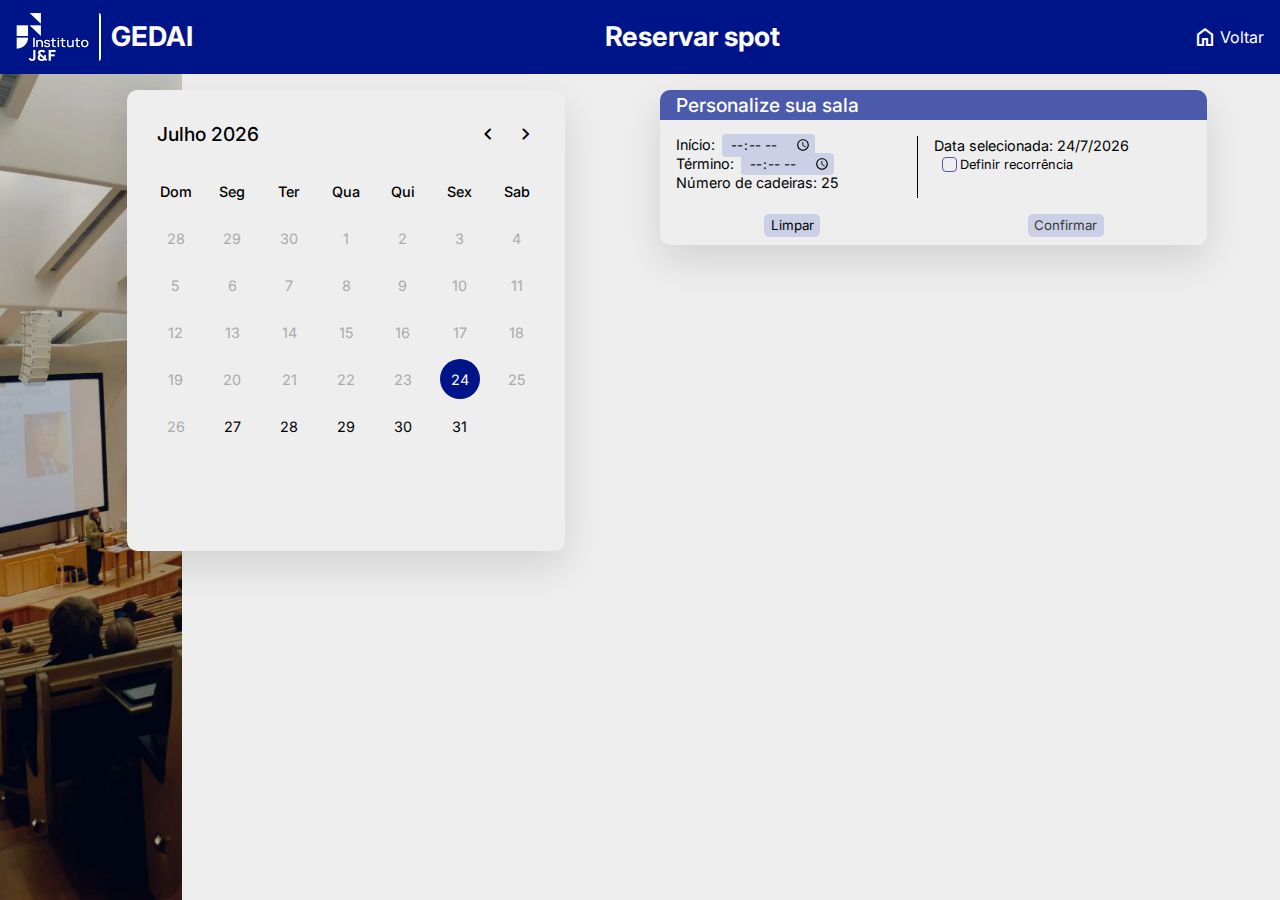
==== commit 4ec52ee7: "Testando mq" ====
--- a/html/reservas.html
+++ b/html/reservas.html
@@ -23,7 +23,7 @@
         </div>
         <h1>Reservar spot</h1>
         <a id="voltar" href="../index.html"><span class="material-symbols-outlined">
-            home
+                home
             </span>Voltar</a>
     </header>
 
@@ -51,47 +51,47 @@
             </div>
         </section>
 
-        
-        <div id="container-filtro-sala">
-            <!-- Filtros -->
-            <section id="container-filtros">
-                <header id="headerFiltros">
-                    <h2>Personalize sua sala</h2>
-                </header>
-                <aside id="filtros">
-                    <aside id="horario-cadeiras">
-                        <div id="form_horario_inicio">
-                            <label for="timeInicio">Início:</label>
-                            <input type="time" name="timeInicio" id="timeInicio">
-                        </div>
-                        <div id="form_horario_termino">
-                            <label for="timeFinal">Término:</label>
-                            <input type="time" name="timeFinal" id="timeFinal">
-                        </div>
-                        <div id="label-cadeiras">
-                        </div>
-                    </aside>
-                    <aside id="datas">
-                        <p>Data selecionada: <span class="diaSelecionado" id="dia"></span></p>
-                        <div id="container-checkbox"><input type="checkbox" class="ui-checkbox" id="checkbox">
-                            <p>Definir recorrência</p>
-                        </div>
-                        <div id="recorrencia-selecionada">
-                            <p>Data de término: <input type="date" name="data" id="dataTermino"></p>
-                        </div>
-                    </aside>
+
+
+        <!-- Filtros -->
+        <section id="container-filtros">
+            <header id="headerFiltros">
+                <h2>Personalize sua sala</h2>
+            </header>
+            <aside id="filtros">
+                <aside id="horario-cadeiras">
+                    <div id="form_horario_inicio">
+                        <label for="timeInicio">Início:</label>
+                        <input type="time" name="timeInicio" id="timeInicio">
+                    </div>
+                    <div id="form_horario_termino">
+                        <label for="timeFinal">Término:</label>
+                        <input type="time" name="timeFinal" id="timeFinal">
+                    </div>
+                    <div id="label-cadeiras">
+                    </div>
                 </aside>
-                <aside id="container-botoes">
-                    <button id="btn-limpar">Limpar</button>
-                    <button id="btn-confirmar"><a href="#container-salas">Confirmar</a></button>
+                <aside id="datas">
+                    <p>Data selecionada: <span class="diaSelecionado" id="dia"></span></p>
+                    <div id="container-checkbox"><input type="checkbox" class="ui-checkbox" id="checkbox">
+                        <p>Definir recorrência</p>
+                    </div>
+                    <div id="recorrencia-selecionada">
+                        <p>Data de término: <input type="date" name="data" id="dataTermino"></p>
+                    </div>
                 </aside>
-            </section>
+            </aside>
+            <aside id="container-botoes">
+                <button id="btn-limpar">Limpar</button>
+                <button id="btn-confirmar"><a href="#container-salas">Confirmar</a></button>
+            </aside>
+        </section>
 
-            <!-- Salas disponíveis -->
-            <h3 id="alerta-sem-sala">Não há salas disponíveis :(</h3>
-            <section id="container-salas">
-            </section>
-        </div>
+        <!-- Salas disponíveis -->
+        <h3 id="alerta-sem-sala">Não há salas disponíveis :(</h3>
+        <section id="container-salas">
+        </section>
+
 
     </main>
 
--- a/css/reservas.css
+++ b/css/reservas.css
@@ -224,7 +224,6 @@
 }
 
 /* filtros */
-
 #container-filtros {
     background-color: var(--bg);
     box-shadow: 0 15px 40px rgba(0, 0, 0, 0.12);
@@ -263,12 +262,13 @@
     padding-right: 1rem;
 }
 
+#horario-cadeiras, #datas {
+    display: grid;
+    grid-template-rows: repeat(3, 30%);
+    align-items: center;
+}
+
 /*Estilizando caixas de input de horário e de opções dos filtros*/
-#form_horario_inicio,
-#form_horario_termino {
-    padding-block: .5rem;
-}
-
 input[type="date"],
 input[type="time"],
 select {
--- a/media-query/md-reservas.css
+++ b/media-query/md-reservas.css
@@ -1,8 +1,4 @@
 @media screen and (max-width: 600px) {
-    #header-pgn {
-        display: flex;
-        justify-content: space-between;
-    }
 
     #header-pgn h1 {
         font-size: 1.5em;
@@ -178,10 +174,6 @@
 }
 
 @media screen and (min-width: 600px) and (max-width: 768px) {
-    #header-pgn {
-        justify-content: space-between;
-        display: flex;
-    }
 
     #header-pgn h1 {
         font-size: 1.5rem;
@@ -332,11 +324,6 @@
 }
 
 @media screen and (min-width: 768px) and (max-width: 992px) {
-    #header-pgn {
-        justify-content: space-between;
-        display: flex;
-    }
-
     #header-pgn h1 {
         font-size: 1.5rem;
     }
@@ -356,7 +343,7 @@
             "calendario filtro"
             "salas salas";
         grid-template-columns: 47% 47%;
-        grid-template-rows: 55% 45%;
+        grid-template-rows: 50% 45%;
         row-gap: 1rem;
     }
 
@@ -388,7 +375,11 @@
     }
 
     #filtros {
-        display: block;
+        display: grid;
+        grid-template-columns: 100%;
+        grid-template-rows: 1fr 1fr;
+        row-gap: .7rem;
+        height: 80%;
     }
 
     #container-botoes {
@@ -400,11 +391,13 @@
 
     #container-salas {
         grid-area: salas;
-        grid-row: 3;
+        grid-row: 2 / 3;
+        height: 20rem;
     }
 
     #horario-cadeiras {
         border: none;
+        margin-bottom: .4rem;
     }
 
     #datas {
@@ -414,73 +407,50 @@
     #horario-cadeiras,
     #datas {
         display: grid;
-        gap: .8rem;
+        gap: .6rem;
+        margin: 0;
+        padding: 0;
     }
 
     #container-checkbox,
     #recorrencia-selecionada {
-        margin: 0 0 0 .5rem
+        margin: 0;
     }
 
 }
 
 @media screen and (min-width: 992px) and (max-width: 1200px) {
-    #header-pgn {
-        justify-content: space-between;
-        display: flex;
-    }
-
     #header-pgn h1 {
         font-size: 1.5rem;
     }
 
-    #header-pgn>div {
-        order: 2;
+    #voltar {
+        font-size: 1rem;
     }
 
     main {
-        display: grid;
-        height: auto;
-        grid-template-columns: 10% 1fr;
-        align-items: normal;
-    }
-
-    #barra-lateral {
+        padding: 3rem;
+        display: grid;
+        grid-template-areas:
+            "calendario filtro"
+            "salas salas";
+        grid-template-columns: 47% 47%;
+        grid-template-rows: 50% 45%;
+        row-gap: 1rem;
+    }
+
+    .wrapper {
+        width: 100%;
         height: 100%;
-        width: 100%;
-    }
-
-    #barra-lateral>img {
-        width: 100%;
-        height: 100%;
-    }
-
-    #voltar {
-        margin: 1.5rem;
-        font-size: 1rem;
-    }
-
-    .material-symbols-outlined {
-        font-size: 1.2rem;
-    }
-
-    #container {
-        display: grid;
-        grid-template-areas:
-            "calendario filtros"
-            "salas salas";
-        grid-template-columns: 45% 40%;
-        gap: 1.5rem;
-    }
-
-    .wrapper {
+        justify-content: center;
+        display: flex;
         grid-area: calendario;
-        width: 100%;
+        flex-direction: column;
     }
 
     .wrapper,
     #container-filtros {
-        grid-row: 1 / 3;
+        grid-row: 1 / 2;
     }
 
     .wrapper #headerCalendario {
@@ -501,15 +471,6 @@
 
     .days {
         margin: 0;
-    }
-
-    #container-filtros {
-        width: 100%;
-        height: 100%;
-    }
-
-    #filtros {
-        display: block;
     }
 
     #container-botoes {
@@ -521,25 +482,37 @@
 
     #container-salas {
         grid-area: salas;
-        grid-row: 3;
-    }
-
-    #horario-cadeiras {
-        border: none;
-    }
-
-    #datas {
-        margin-top: 1rem;
-    }
-
-    #horario-cadeiras,
-    #datas {
-        display: grid;
-        gap: .8rem;
-    }
-
-    #container-checkbox,
-    #recorrencia-selecionada {
-        margin: 0 0 0 .5rem
+        grid-row: 2 / 3;
+        height: 20rem;
+    }
+}
+
+@media screen and (min-width: 1200px) {
+    main {
+        display: grid;
+        padding-inline: 2rem;
+        grid-template-areas:
+            "calendario filtros"
+            "calendario salas";
+        grid-template-columns: 45% 45%;
+        grid-template-rows: 25% 30%;
+        row-gap: 1rem;
+    }
+
+    .wrapper {
+        width: 80%;
+        justify-self: center;
+        grid-area: calendario;
+        height: 100%;
+        grid-row: 1 / 3;
+    }
+
+    #container-filtros {
+        margin: 0;
+        grid-area: filtros;
+    }
+
+    #container-salas {
+        grid-area: salas;
     }
 }